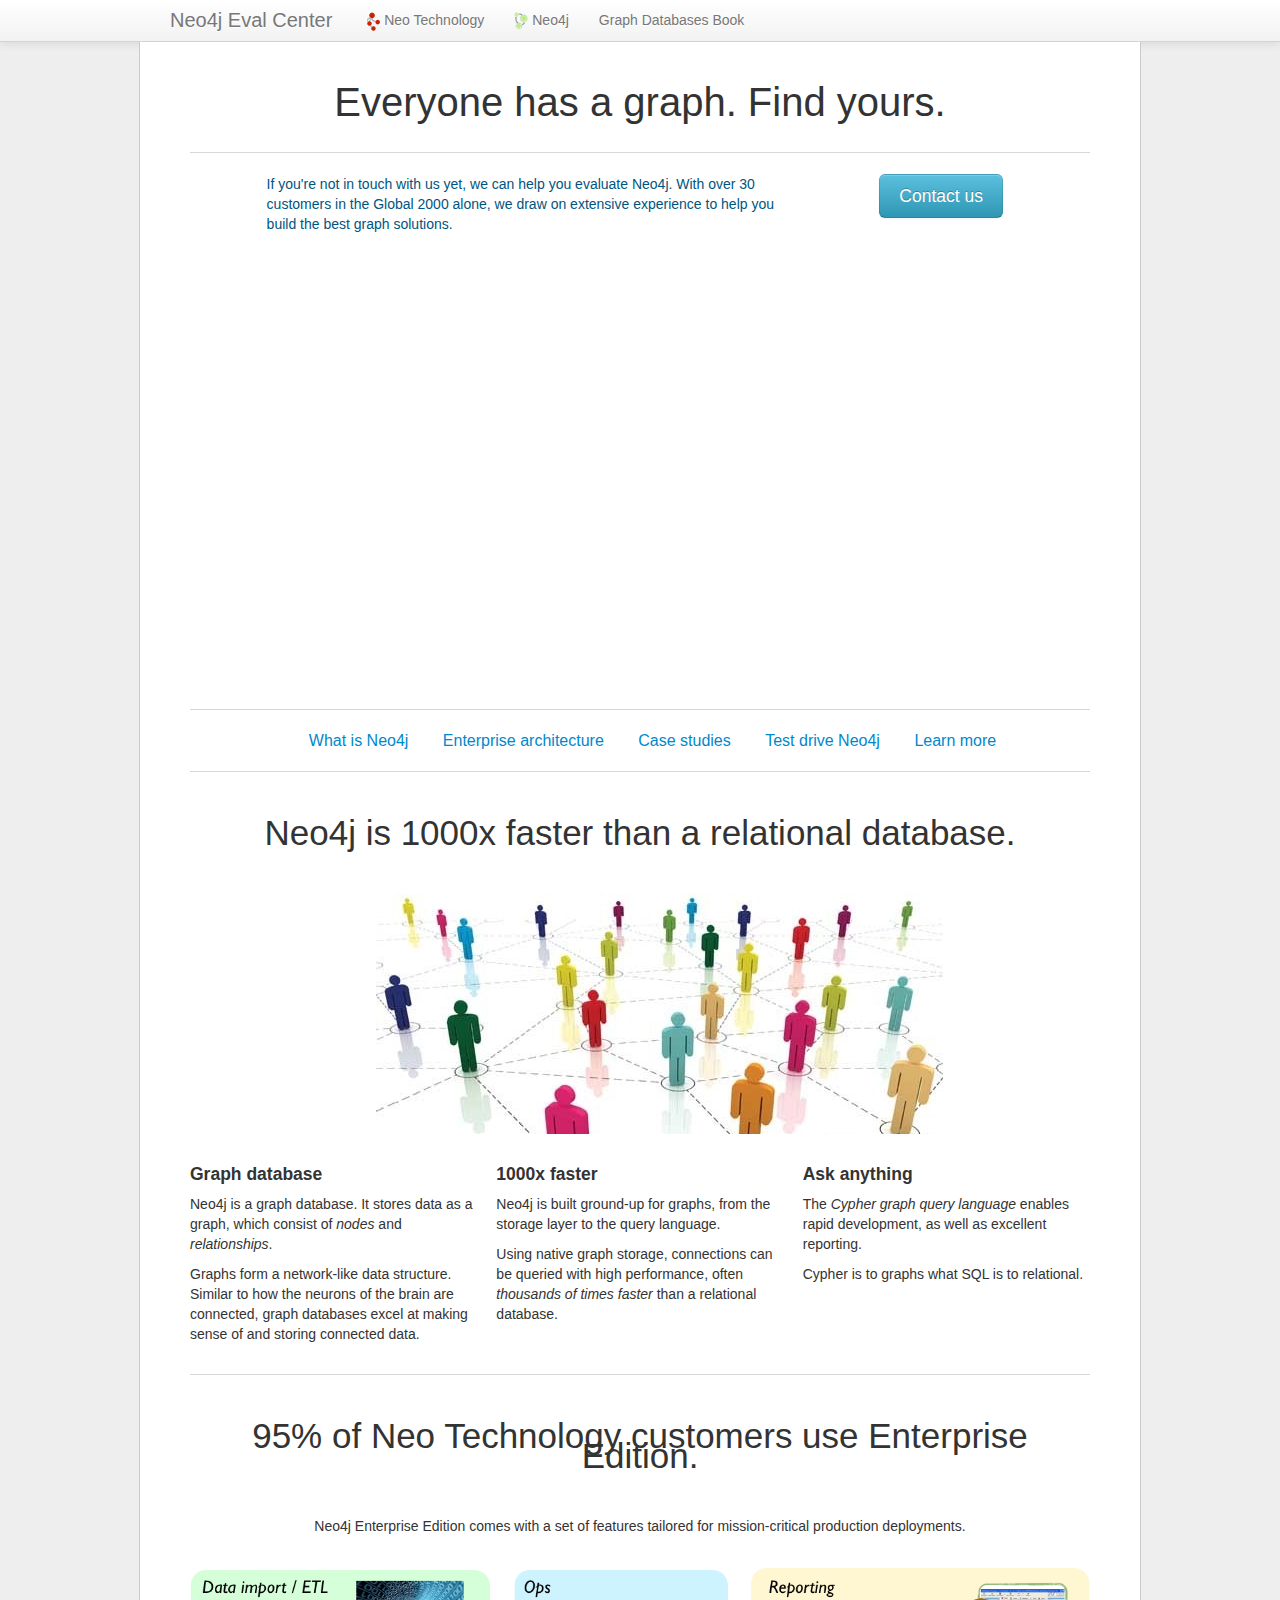
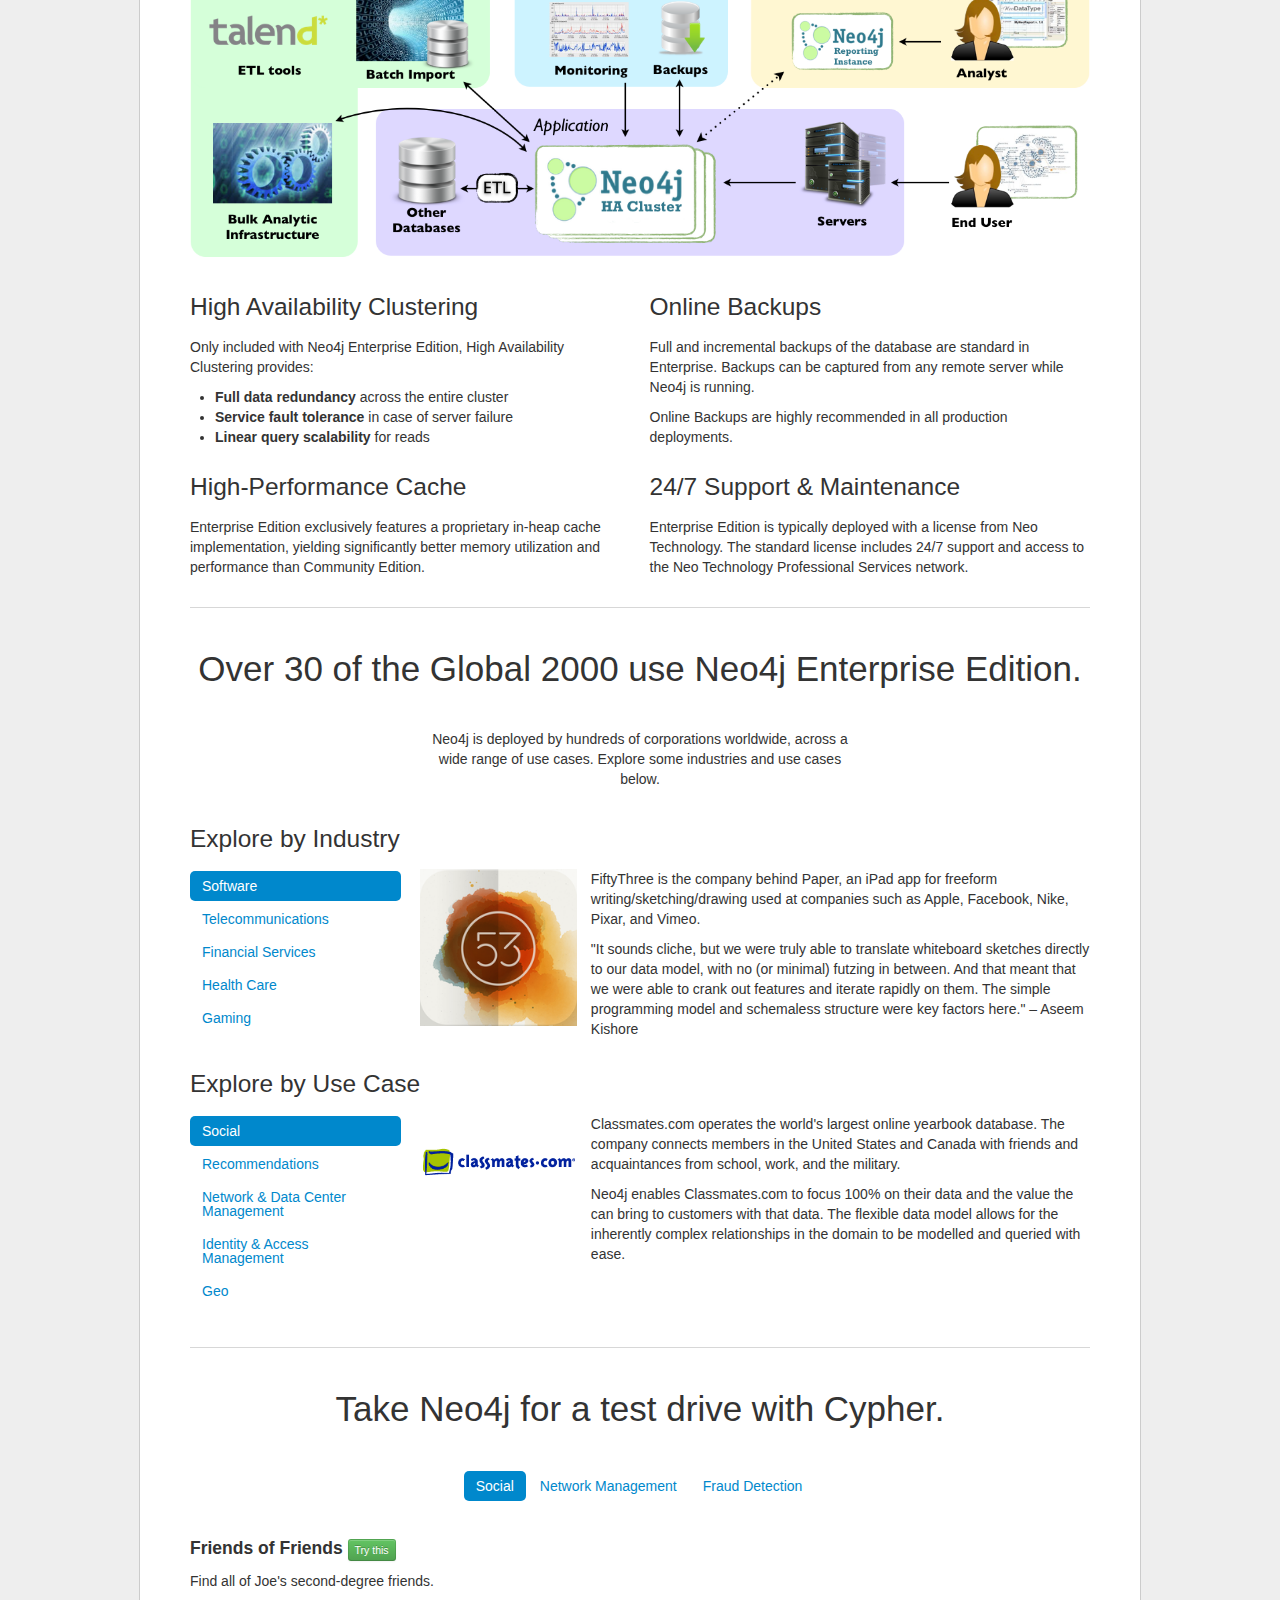
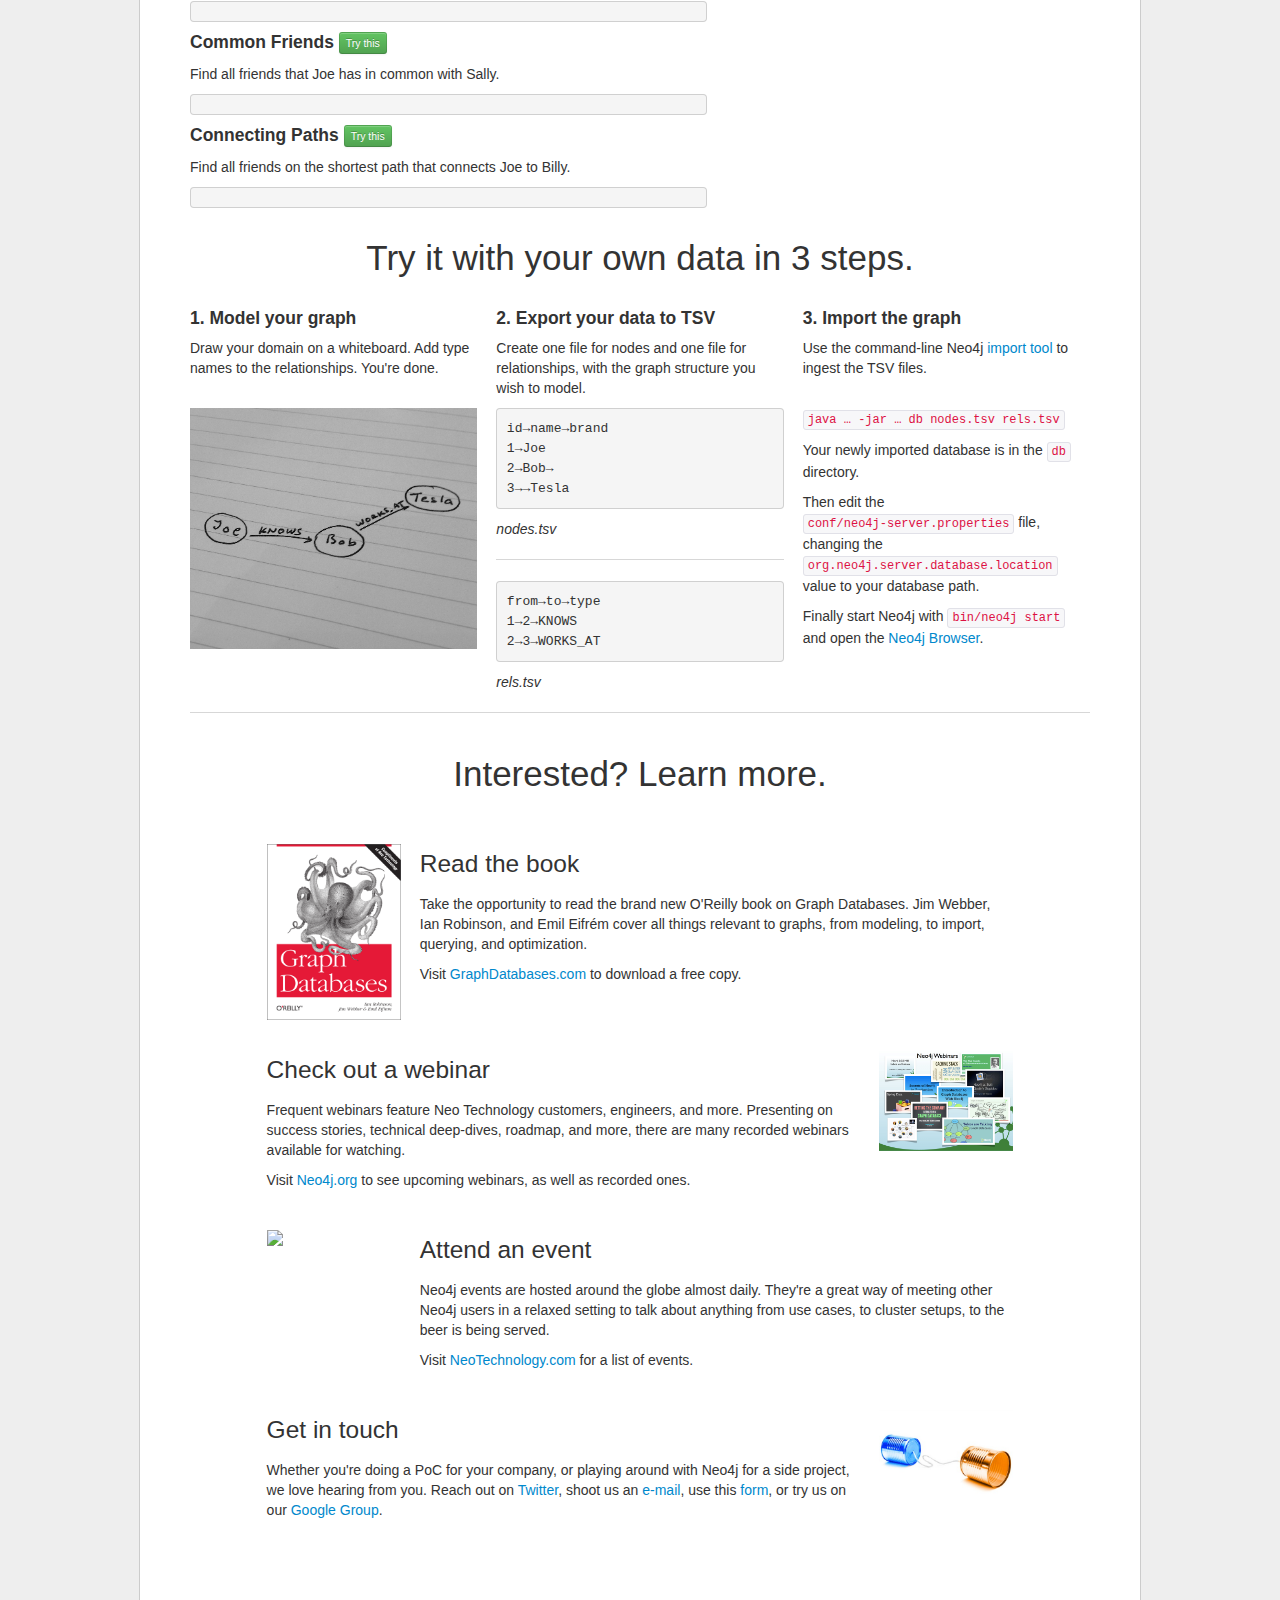
==== index.html @ af6d9ca8 "Removed well around use cases" ====
<!DOCTYPE html>
<html>
<head>

    <meta charset="utf-8">
    <meta http-equiv="X-UA-Compatible" content="IE=edge,chrome=1">
    <title>Neo4j Eval Center</title>
    <link rel="stylesheet" type="text/css" href="bootstrap/css/bootstrap.css"/>
    <link rel="stylesheet" type="text/css" href="css/style.css"/>
    <script type="text/javascript" src="js/jquery/jquery-2.0.3.js"></script>
    <script type="text/javascript" src="bootstrap/js/bootstrap.js"></script>

    <script src="http://d3js.org/d3.v3.min.js" charset="utf-8"></script>
    <script type="text/javascript" src="js/visualization.js"></script>

    <script type="text/javascript">
        $(document).ready(function() {
            $("#contact-button").click(function(e) {
                window.location = "http://info.neotechnology.com/ContactUs.html"
            });

            var gv = new GraphVisualization();
            var w = 350, h = 350;
            $.each(["social","network","finance"], function(i, usecase) {
                var el = $("#sample-" + usecase + " .console")[0];
                $.getJSON("viz/" + usecase + ".txt.viz", function(d) {
                    gv.visualize(el, w, h, d);
                });
                $("#sample-" + usecase + " .runnable-example").each(function(i, runnable) {
                    var frag = $(runnable).attr("frag");
                    $.get("viz/" + usecase + ".txt.frag" + frag, function(d) {
                        $(".cypher-query", runnable).text(d);
                    });
                    $(".run-example", runnable).click(function(e) {
                        $.getJSON("viz/" + usecase + ".txt.frag" + frag + ".viz", function(d) {
                            $("svg", el).remove();
                            gv.visualize(el, w, h, d);
                        });
                    });
                });
            });


        });

    </script>
</head>
<body>


<div class="navbar navbar-static-top">
    <div class="navbar-inner">
        <div class="container">
            <div class="brand">Neo4j Eval Center</div>
            <ul class="nav">
                <li><a href="http://neotechnology.com"><img src="img/neotech-small.png"/> Neo Technology</a></li>
                <li><a href="http://neo4j.org"><img src="img/neo4j-small.png"/> Neo4j</a></li>
                <li><a href="http://graphdatabases.com">Graph Databases Book</a></li>
            </ul>
        </div>

    </div>
</div>

<div id="content">

    <div class="evalTop">
        <div class="row-fluid">
            <div class="heading-top">
                Everyone has a graph. Find yours.
            </div>
        </div>

        <hr/>
    </div>

    <div class="evalIntro">

        <div class="row-fluid">
            <div class="row-fluid">
                <div class="highlighted span7 offset1">
                    If you're not in touch with us yet, we can help you evaluate Neo4j.
                    With over 30 customers in the Global 2000 alone, we draw on extensive experience
                    to help you build the best graph solutions.
                </div>
                <div class="span2 offset1">
                    <button id="contact-button" class="btn btn-info btn-large">Contact us</button>
                </div>
            </div>
            <div class="row-fluid">
                <iframe class="intro-video" src="http://player.vimeo.com/video/56040747?title=0&amp;byline=0&amp;portrait=0"
                        width="700" height="400" frameborder="0"
                        webkitAllowFullScreen mozallowfullscreen allowFullScreen></iframe>
            </div>
        </div>

    </div>

    <hr/>

    <div class="menu">
        <ul>
            <li><a href="#what">What is Neo4j</a></li>
            <li><a href="#arch">Enterprise architecture</a></li>
            <li><a href="#how">Case studies</a></li>
            <li><a href="#try">Test drive Neo4j</a></li>
            <li><a href="#learn">Learn more</a></li>
        </ul>
    </div>

    <hr/>

    <div id="what" class="evalIntro row-fluid">
        <div class="heading">
            Neo4j is 1000x faster than a relational database.
        </div>

        <div class="row-fluid span12">
            <img class="banner" src="img/people-network.jpg" />
        </div>

        <div class="row-fluid">
            <div class="span4">
                <h4>Graph database</h4>
                <p>
                    Neo4j is a graph database. It stores data as a graph, which consist of
                    <em>nodes</em> and <em>relationships</em>.
                </p>
                <p>
                    Graphs form a network-like data structure.
                    Similar to how the neurons of the brain are connected, graph databases excel at
                    making sense of and storing connected data.
                </p>
            </div>
            <div class="span4">
                <h4>1000x faster</h4>
                <p>
                    Neo4j is built ground-up for graphs, from the storage layer to the query language.
                </p>
                <p>
                    Using native graph storage, connections can be queried with high performance, often <em>thousands of
                    times faster</em> than a relational database.
                </p>
            </div>
            <div class="span4">
                <h4>Ask anything</h4>
                <p>
                    The <em>Cypher graph query language</em> enables rapid development,
                    as well as excellent reporting. 
                </p>
                <p>
                    Cypher is to graphs what SQL is to relational.
                </p>
            </div>
        </div>

    </div>

    <hr/>

    <div id="arch" class="evalArch">
        <div class="heading">95% of Neo Technology customers use Enterprise Edition.</div>
        <div class="info row-fluid">
            <div class="span10 offset1">
                Neo4j Enterprise Edition comes with a set of features tailored for mission-critical production deployments.
            </div>
        </div>
        <div class="row-fluid">
            <div class="span12">
                <img class="banner" src="img/arch-wide.png" />
            </div>
        </div>
        <div class="row-fluid">
            <div class="span6">
                <h3>High Availability Clustering</h3>
                <p>
                    Only included with Neo4j Enterprise Edition, High Availability Clustering provides:
                    <ul>
                        <li><strong>Full data redundancy</strong> across the entire cluster</li>
                        <li><strong>Service fault tolerance</strong> in case of server failure</li>
                        <li><strong>Linear query scalability</strong> for reads</li>
                    </ul>
                </p>
            </div>
            <div class="span6">
                <h3>Online Backups</h3>
                <p>
                    Full and incremental backups of the database are standard in Enterprise.
                    Backups can be captured from any remote server while Neo4j is running.
                </p>
                <p>
                    Online Backups are highly recommended in all production deployments.
                </p>
            </div>
        </div>
        <div class="row-fluid">
            <div class="span6">
                <h3>High-Performance Cache</h3>
                <p>
                    Enterprise Edition exclusively features a proprietary in-heap cache implementation,
                    yielding significantly better memory utilization and performance than Community Edition.
                </p>
            </div>
            <div class="span6">
                <h3>24/7 Support & Maintenance</h3>
                <p>
                    Enterprise Edition is typically deployed with a license from Neo Technology. The standard
                    license includes 24/7 support and access to the Neo Technology Professional Services network.
                </p>
            </div>
        </div>
    </div>

    <hr/>

    <div id="how" class="evalHow row-fluid">
        <div class="heading">Over 30 of the Global 2000 use Neo4j Enterprise Edition.</div>
        <div class="info row-fluid">
            <div class="span6 offset3">
                Neo4j is deployed by hundreds of corporations worldwide, across a wide range of use cases.
                Explore some industries and use cases below.
            </div>
        </div>

        <h3>Explore by Industry</h3>
        <div class="explore ">
            <div class="row-fluid">
                <div class="explore-links span3">
                    <ul class="nav nav-pills nav-stacked">
                        <li class="active"><a href="#industry-software" data-toggle="tab">Software</a></li>
                        <li><a href="#industry-telco" data-toggle="tab">Telecommunications</a></li>
                        <li><a href="#industry-finance" data-toggle="tab">Financial Services</a></li>
                        <li><a href="#industry-health" data-toggle="tab">Health Care</a></li>
                        <li><a href="#industry-gaming" data-toggle="tab">Gaming</a></li>
                    </ul>
                </div>
                <div class="span9">
                    <div class="explore-example tab-content">
                        <div id="industry-software" class="tab-pane active row-fluid">
                            <div class="span3">
                                <img src="img/logos/fiftythree.png" />
                            </div>
                            <div class="span9">
                                <p>
                                    FiftyThree is the company behind Paper, an iPad app for freeform writing/sketching/drawing
                                    used at companies such as Apple, Facebook, Nike, Pixar, and Vimeo.
                                </p>
                                <p>
                                    "It sounds cliche, but we were truly able to translate whiteboard sketches
                                    directly to our data model, with no (or minimal) futzing in between. And that
                                    meant that we were able to crank out features and iterate rapidly on them.
                                    The simple programming model and schemaless structure were key factors here."
                                    – Aseem Kishore
                                </p>
                            </div>
                        </div>

                        <div id="industry-telco" class="tab-pane row-fluid">
                            <div class="span3">
                                <img src="img/logos/telenor.png" />
                            </div>
                            <div class="span9">
                                <p>
                                    Telenor Group, one of the top 10 telecoms in the world, uses Neo4j for identity
                                    management and access control across the customer organizational hierarchy.
                                </p>
                                <p>
                                    Telenor went from hours to milliseconds with Neo4j when they replaced their SQL-based
                                    access control solution with Neo4j. Permissions can now be resolved in real-time,
                                    with any changes being reflected immediately.
                                </p>
                            </div>
                        </div>

                        <div id="industry-finance" class="tab-pane row-fluid">
                            <div class="span3">
                                <img src="img/logos/ice.png" />
                            </div>
                            <div class="span8">
                                <p>
                                    Around the world, every trading day, The Intercontinental Exchange (ICE) offers its participants access to a range of liquid markets, financial services such as risk management, and a transparent view of the global markets.
                                </p>
                                <p>
                                    Neo4j enables ICE to provide a global collaboration platform for traders on the exchange.
                                    By leveraging Neo4j, ICE reduced development times and brought to market a versatile
                                    collaboration platform for finance professionals where they can get more done, together.
                                </p>
                            </div>
                        </div>
                        <div id="industry-health" class="tab-pane row-fluid">
                            <div class="span3">
                                <img src="img/logos/zephyr.png" />
                            </div>
                            <div class="span9">
                                <p>
                                    BI for health care, Zephyr Health enables the merging of health care
                                    datasets to compelling visualization and reporting, drawing on insights
                                    through active data research and modeling.
                                </p>
                                <p>
                                    The health care domain is a complex graph of connected data, including hospitals,
                                    practitioners, patients, and much more. Neo4j excels at storing, querying, and
                                    reporting on this kind of data, and was therefore a natural choice for Zephyr
                                    Health.
                                </p>
                            </div>
                        </div>
                        <div id="industry-gaming" class="tab-pane row-fluid">
                            <div class="span3">
                                <img src="img/logos/gamesys.png" />
                            </div>
                            <div class="span9">
                                <p>
                                    Gamesys Ltd. is a leading gambling provider in the UK, with success games
                                    including Jackpotjoy and an official Caesars Casino partnership.
                                </p>
                                <p>
                                    Gamesys leverages Neo4j to power high-value social features in its cash
                                    gaming portfolio. This includes tracking which players interact with whom
                                    and managing referral bonuses.
                                </p>
                                <p>
                                    According to Gamesys, Neo4j was selected from an extensive research and
                                    development exercise in which several competing APIs were evaluated.
                                </p>
                            </div>
                        </div>


                    </div>
                </div>
            </div>
        </div>

        <h3>Explore by Use Case</h3>
        <div class="explore ">
            <div class="row-fluid">
                <div class="explore-links span3">
                    <ul class="nav nav-pills nav-stacked">
                        <li class="active"><a href="#usecase-social" data-toggle="tab">Social</a></li>
                        <li><a href="#usecase-recommendations" data-toggle="tab">Recommendations</a></li>
                        <li><a href="#usecase-network" data-toggle="tab">Network & Data Center Management</a></li>
                        <li><a href="#usecase-access" data-toggle="tab">Identity & Access Management</a></li>
                        <li><a href="#usecase-geo" data-toggle="tab">Geo</a></li>
                    </ul>
                </div>
                <div class="span9">
                    <div class="explore-example tab-content">
                        <div id="usecase-social" class="tab-pane active row-fluid">
                            <div class="span3">
                                <img class="logo" src="img/logos/classmates.png" />
                            </div>
                            <div class="span9">
                                <p>
                                    Classmates.com operates the world's largest online yearbook database. The company connects members in the United States and Canada with friends and acquaintances from school, work, and the military.
                                </p>
                                <p>
                                    Neo4j enables Classmates.com to focus 100% on their data and the value the can
                                    bring to customers with that data. The flexible data model allows for the inherently complex relationships in the domain to be modelled and queried with ease.
                                </p>
                            </div>
                        </div>
                        <div id="usecase-recommendations" class="tab-pane row-fluid">
                            <div class="span3">
                                <img class="logo" src="img/logos/glassdoor.png" />
                            </div>
                            <div class="span9">
                                <p>
                                    Glassdoor is rapidly becoming the leading tech job search site in the United States.
                                    They are well-known for their crowd-sourced company review and salary search features.
                                </p>
                                <p>
                                    By storing both the social graph as well as the employment graph in Neo4j,
                                    Glassdoor is able to serve users with accurate real-time job recommendations.
                                </p>
                            </div>
                        </div>
                        <div id="usecase-network" class="tab-pane row-fluid">
                            <div class="span3">
                                <img class="logo" src="img/logos/serena.png" />
                            </div>
                            <div class="span9">
                                <p>
                                    Serena Software, Inc. provides an integrated suite of software products for managing
                                    and controlling change across distributed systems and mainframe platforms worldwide.
                                </p>
                                <p>
                                    The management of vast amounts of assets and the ways they are related,
                                    both physically and dependency-wise, is a complex problem to model and query.
                                    Neo4j enables this with high performance and reliability, while keeping development
                                    friction to a minimum.
                                </p>
                            </div>
                        </div>
                        <div id="usecase-access" class="tab-pane row-fluid">
                            <div class="span3">
                                <img class="logo" src="img/logos/identropy.png" />
                            </div>
                            <div class="span9">
                                <p>
                                    Identropy provides cloud-based identity management solutions to enterprise
                                    customers.
                                </p>
                                <p>
                                    An "LDAP on steroids", Neo4j provides the foundational capabilities
                                    required to model, query, and store the relationships between users, organizations,
                                    accounts, and much more.
                                </p>
                            </div>
                        </div>
                        <div id="usecase-geo" class="tab-pane row-fluid">
                            <div class="span3">
                                <img class="logo" src="img/logos/accenture.jpg" />
                            </div>
                            <div class="span9">
                                <p>
                                    Spearheaded by Accenture, Neo4j powers the core routing engine at one of the 
                                    largest shipping companies in the world. Routing thousands of parcels per second,
                                    Neo4j is critical to the operation.  
                                </p>
                                <p>
                                    The development speed and flexibility gained with Neo4j, coupled with its
                                    world-class performance, made the choice of technology a no-brainer.
                                </p>
                            </div>
                        </div>
                    </div>
                </div>
            </div>


        </div>
    </div>

    <hr/>

    <div id="try" class="evalMe">
        <div class="heading">Take Neo4j for a test drive with Cypher.</div>

        <div class="sample-data">
            <div class="row-fluid sample-data-menu">
                <ul class="nav nav-pills">
                    <li class="active"><a href="#sample-social" data-toggle="tab">Social</a></li>
                    <li><a href="#sample-network" data-toggle="tab">Network Management</a></li>
                    <li><a href="#sample-finance" data-toggle="tab">Fraud Detection</a></li>
                </ul>
            </div>
            <div class="row-fluid">
                <div class="span12">
                    <div class="tab-content">
                        <div id="sample-social" class="tab-pane active">
                            <div class="span7">
                                <div class="runnable-example" frag="0">
                                    <h4>Friends of Friends <button class="run-example btn btn-success btn-mini">Try this</button></h4>
                                    <p>
                                        Find all of Joe's second-degree friends.
                                        <pre class="cypher-query"></pre>
                                    </p>
                                </div>
                                <div class="runnable-example" frag="1">
                                    <h4>Common Friends <button class="run-example btn btn-success btn-mini">Try this</button></h4>
                                    <p>
                                        Find all friends that Joe has in common with Sally.
                                        <pre class="cypher-query"></pre>
                                    </p>
                                </div>
                                <div class="runnable-example" frag="2">
                                    <h4>Connecting Paths <button class="run-example btn btn-success btn-mini">Try this</button></h4>
                                    <p>
                                        Find all friends on the shortest path that connects Joe to Billy.
                                        <pre class="cypher-query"></pre>
                                    </p>
                                </div>
                            </div>
                            <div class="span5">
                                <div class="console"></div>
                            </div>
                        </div>
                        <div id="sample-network" class="tab-pane">
                            <div class="span7">
                                <div class="runnable-example" frag="0">
                                    <h4>Impact Analysis <button class="run-example btn btn-success btn-mini">Try this</button></h4>
                                    <p>
                                        Find all upstreams impacted by outage of Server 1.
                                    <pre class="cypher-query"></pre>
                                    </p>
                                </div>
                                <div class="runnable-example" frag="1">
                                    <h4>Dependency Analysis <button class="run-example btn btn-success btn-mini">Try this</button></h4>
                                    <p>
                                        Find all dependencies of the public website.
                                    <pre class="cypher-query"></pre>
                                    </p>
                                </div>
                                <div class="runnable-example" frag="2">
                                    <h4>Statistics <button class="run-example btn btn-success btn-mini">Try this</button></h4>
                                    <p>
                                        Find the most depended-upon component.
                                    <pre class="cypher-query"></pre>
                                    </p>
                                </div>
                            </div>

                            <div class="span5">
                                <div class="console"></div>
                            </div>
                        </div>
                        <div id="sample-finance" class="tab-pane">
                            <div class="span7">
 															<div class="runnable-example" frag="0">
                                <h4>Transitive Closure <button class="run-example btn btn-success btn-mini">Try this</button></h4>
                                <p>
                                    Given suspicions about Hank, find related information to investigate.
                                <pre class="cypher-query"></pre>
                                </p>
                            	</div>
                            <div class="runnable-example" frag="1">
                                <h4>Investigation Targeting <button class="run-example btn btn-success btn-mini">Try this</button></h4>
                                <p>
                                    Find large cliques to investigate further.
                                <pre class="cypher-query"></pre>
                                </p>
                            </div>
                            <div class="runnable-example" frag="2">
                                <h4>Fast Insights <button class="run-example btn btn-success btn-mini">Try this</button></h4>
                                <p>
                                    Find all accounts for a given SSN.
                                <pre class="cypher-query"></pre>
                                </p>
                            </div>

                            </div>

                            <div class="span5">
                                <div class="console"></div>
                            </div>
                        </div>
                    </div>
                </div>
            </div>
        </div>
        <div class="heading-first">Try it with your own data in 3 steps.</div>
        <div class="your-data">
            <div class="row-fluid">
                <div class="span4">
                    <h4>1. Model your graph</h4>
                    <p>
                        Draw your domain on a whiteboard. Add type names to the relationships. You're done.
                    </p>
                </div>
                <div class="span4">
                    <h4>2. Export your data to TSV</h4>
                    <p>
                        Create one file for nodes and one file for relationships, with the graph structure you
                        wish to model.
                    </p>
                </div>
                <div class="span4">
                    <h4>3. Import the graph</h4>
                    <p>
                        Use the command-line Neo4j
                        <a href="https://github.com/jexp/batch-import">import tool</a> to ingest the TSV files.
                    </p>
                </div>
            </div>
            <div class="row-fluid">
                <div class="span4"><img src="img/model.jpg" /></div>
                <div class="span4">
                    <pre>id→name→brand
1→Joe
2→Bob→
3→→Tesla</pre>
                    <em>nodes.tsv</em>
                    <hr/>
                    <pre>from→to→type
1→2→KNOWS
2→3→WORKS_AT</pre>
                    <em>rels.tsv</em>
                </div>
                <div class="span4">
                    <p>
                        <code>java … -jar … db nodes.tsv rels.tsv</code>
                    </p>
                    <p>
                        Your newly imported database is in the <code>db</code> directory.
                    </p>
                    <p>
                        Then edit the <code>conf/neo4j-server.properties</code> file, changing
                        the <code>org.neo4j.server.database.location</code> value to your database path.
                    </p>
                    <p>
                        Finally start Neo4j with <code>bin/neo4j start</code> and open the 
                        <a href="http://localhost:7474">Neo4j Browser</a>.
                    
                    </p>
                </div>
            </div>
        </div>
    </div>

    <hr/>

    <div id="learn" class="evalEngage row-fluid">
        <div class="heading">Interested? Learn more.</div>
        <div class="row-fluid">
            <div class="span2 offset1">
                <img src="img/graphdatabases-cover.png"/>
            </div>
            <div class="span8">
                <h3>Read the book</h3>
                <p>
                    Take the opportunity to read the brand new O'Reilly book on Graph Databases.
                    Jim Webber, Ian Robinson, and Emil Eifrém cover all things relevant to graphs,
                    from modeling, to import, querying, and optimization.
                </p>
                <p>
                    Visit <a href="http://graphdatabases.com">GraphDatabases.com</a> to download
                    a free copy.
                </p>
            </div>
        </div>
        <div class="row-fluid">
            <div class="span8 offset1">
                <h3>Check out a webinar</h3>
                <p>
                    Frequent webinars feature Neo Technology customers, engineers, and more.
                    Presenting on success stories, technical deep-dives, roadmap, and more, there are
                    many recorded webinars available for watching.
                </p>
                <p>
                    Visit <a href="http://www.neo4j.org/participate/events/webinars">Neo4j.org</a> to
                    see upcoming webinars, as well as recorded ones.
                </p>
            </div>
            <div class="span2">
                <img src="img/webinars.jpg"/>
            </div>
        </div>
        <div class="row-fluid">
            <div class="span2 offset1">
                <img src="http://assets.neo4j.org/img/events/neo4j_icon_meetup.png" />
            </div>
            <div class="span8">
                <h3>Attend an event</h3>
                <p>
                    Neo4j events are hosted around the globe almost daily. They're a great way
                    of meeting other Neo4j users in a relaxed setting to talk about anything from
                    use cases, to cluster setups, to the beer is being served.
                </p>
                <p>
                    Visit <a href="http://www.neotechnology.com/calendar/">NeoTechnology.com</a> for
                    a list of events.
                </p>
            </div>
        </div>
        <div class="row-fluid">
            <div class="span8 offset1">
                <h3>Get in touch</h3>
                <p>
                    Whether you're doing a PoC for your company, or playing around with Neo4j for a 
                    side project, we love hearing from you.
                    Reach out on 
                    <a href="http://twitter.com/neo4j">Twitter</a>, 
                    shoot us an <a href="mailto:info@neotechnology.com">e-mail</a>, 
                    use this <a href="http://info.neotechnology.com/ContactUs.html">form</a>,
                    or try us on our <a href="https://groups.google.com/forum/#!forum/neo4j">Google Group</a>.
                </p>
            </div>
            <div class="span2">
                <img src="img/get-in-touch.jpg"/>
            </div>
        </div>
    </div>

</div>
</body>
</html>
---- css/style.css ----
body {
    background-color: #eeeeee;
}

hr {
    border-top: #d7d7d7 1px solid;
}

#content {
    margin: 0 auto;
    padding: 50px;
    max-width: 900px;
    background-color: white;
    border-left: 1px solid #ccc;
    border-right: 1px solid #ccc;
}

.heading-top {
    font-size: 40px;
    text-align: center;
    padding-bottom: 20px;
}

.heading {
    font-size: 35px;
    text-align: center;
    font-weight: lighter;
    padding-top: 30px;
    padding-bottom: 50px;
}

.heading-first {
    font-size: 35px;
    text-align: center;
    font-weight: lighter;
    padding-top: 30px;
    padding-bottom: 30px;
}
.heading-last {
    font-size: 35px;
    text-align: center;
    font-weight: lighter;
    padding-bottom: 50px;
}


.intro-video {
    padding-top: 50px;
    position: relative;
    left: 90px;
}

/*Slightly indent text compared to hr's*/
.row-fluid {
    /*padding-left: 5px;*/
    /*padding-right: 5px;*/
}

.evalIntro .highlighted {
    color: #005580;
}

.banner {
    display: block;
    margin-left: auto;
    margin-right: auto;
    padding-bottom: 20px;
}

.menu li {
    display: inline;
    padding: 15px;
}
.menu {
    text-align: center;
    font-size: 16px;
}

h3 {
    font-weight: lighter;
}

.info {
    text-align: center;
    padding-bottom: 20px;
}




.sample-data-menu {
    text-align: center;
}
.sample-data ul {
    display: inline-block;
}


.console {
    background-color: #eee;
    border-radius: 10px;
}
.d3-path-text {
    font-size: 9px;
}

.evalEngage .row-fluid {
    padding-bottom: 20px;
}
.evalEngage h3 {
    font-weight: lighter;
}
.evalEngage img {
    padding-top: 10px;
}
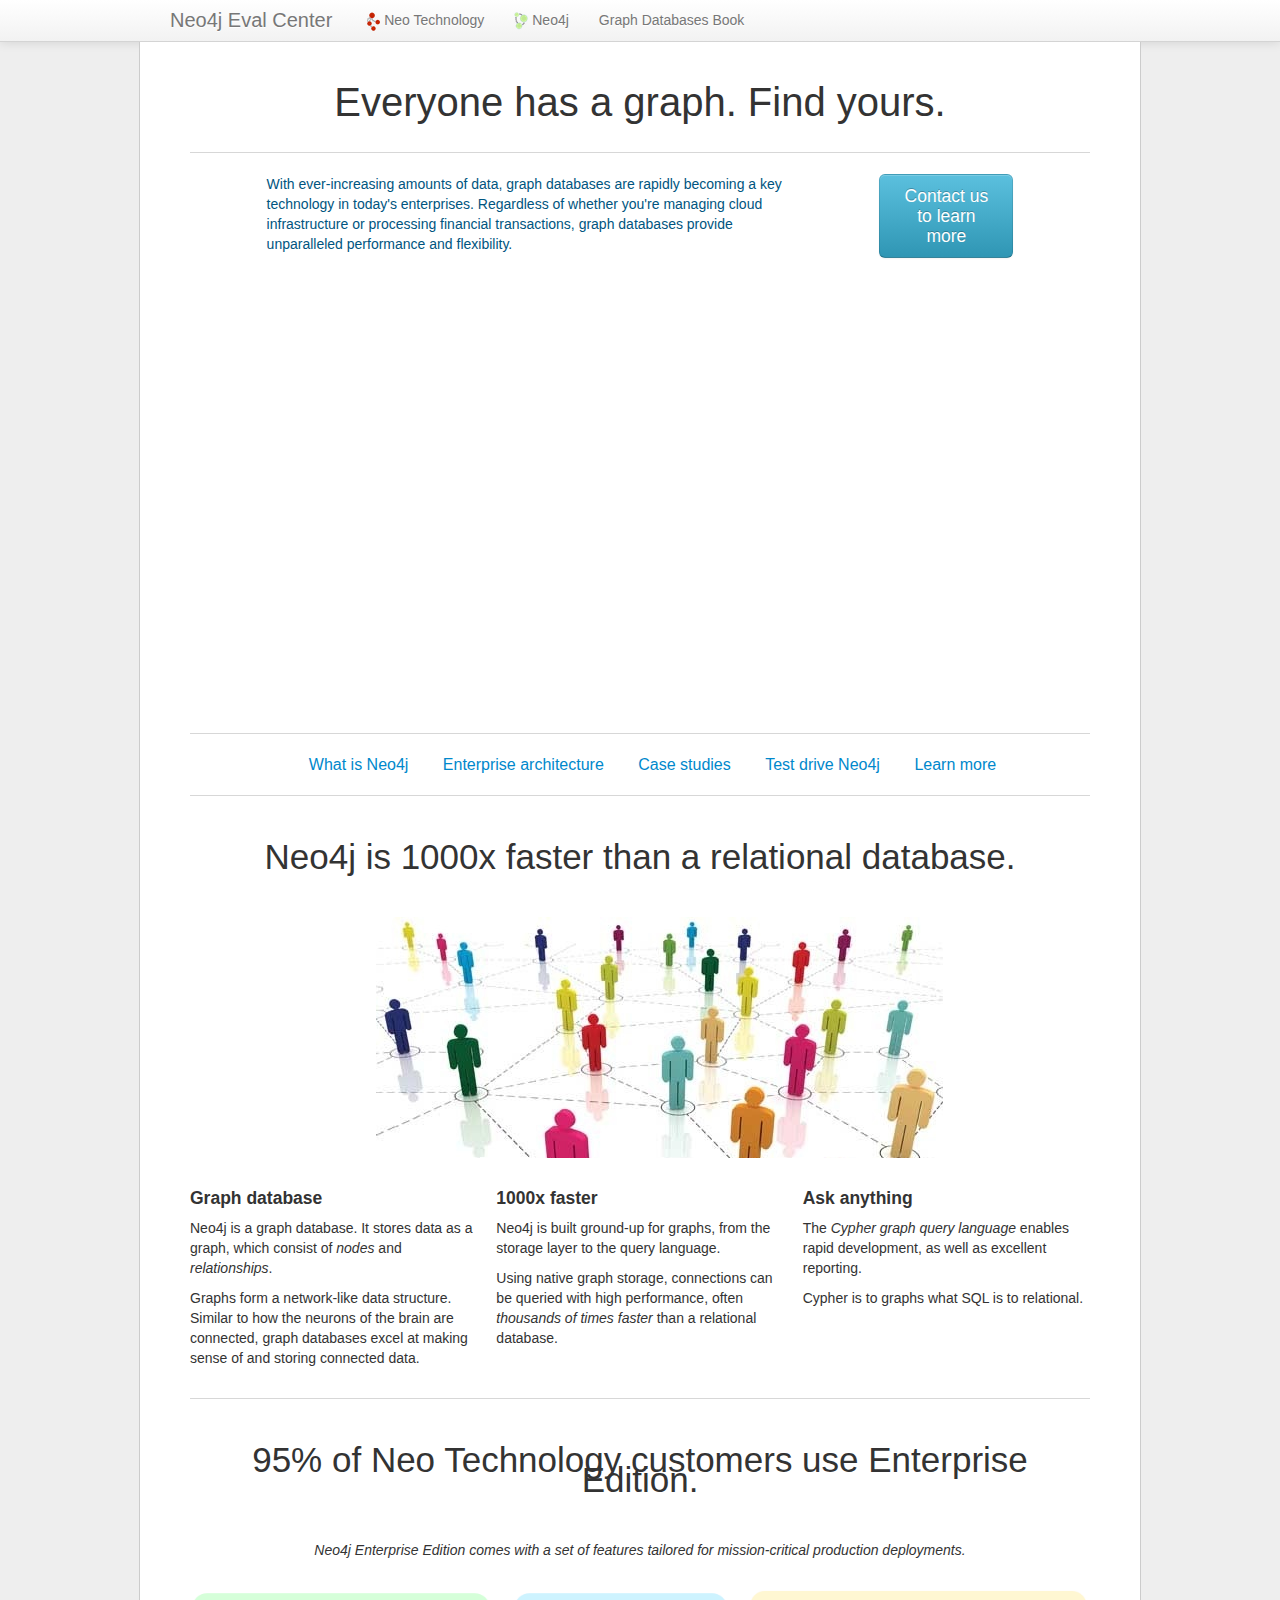
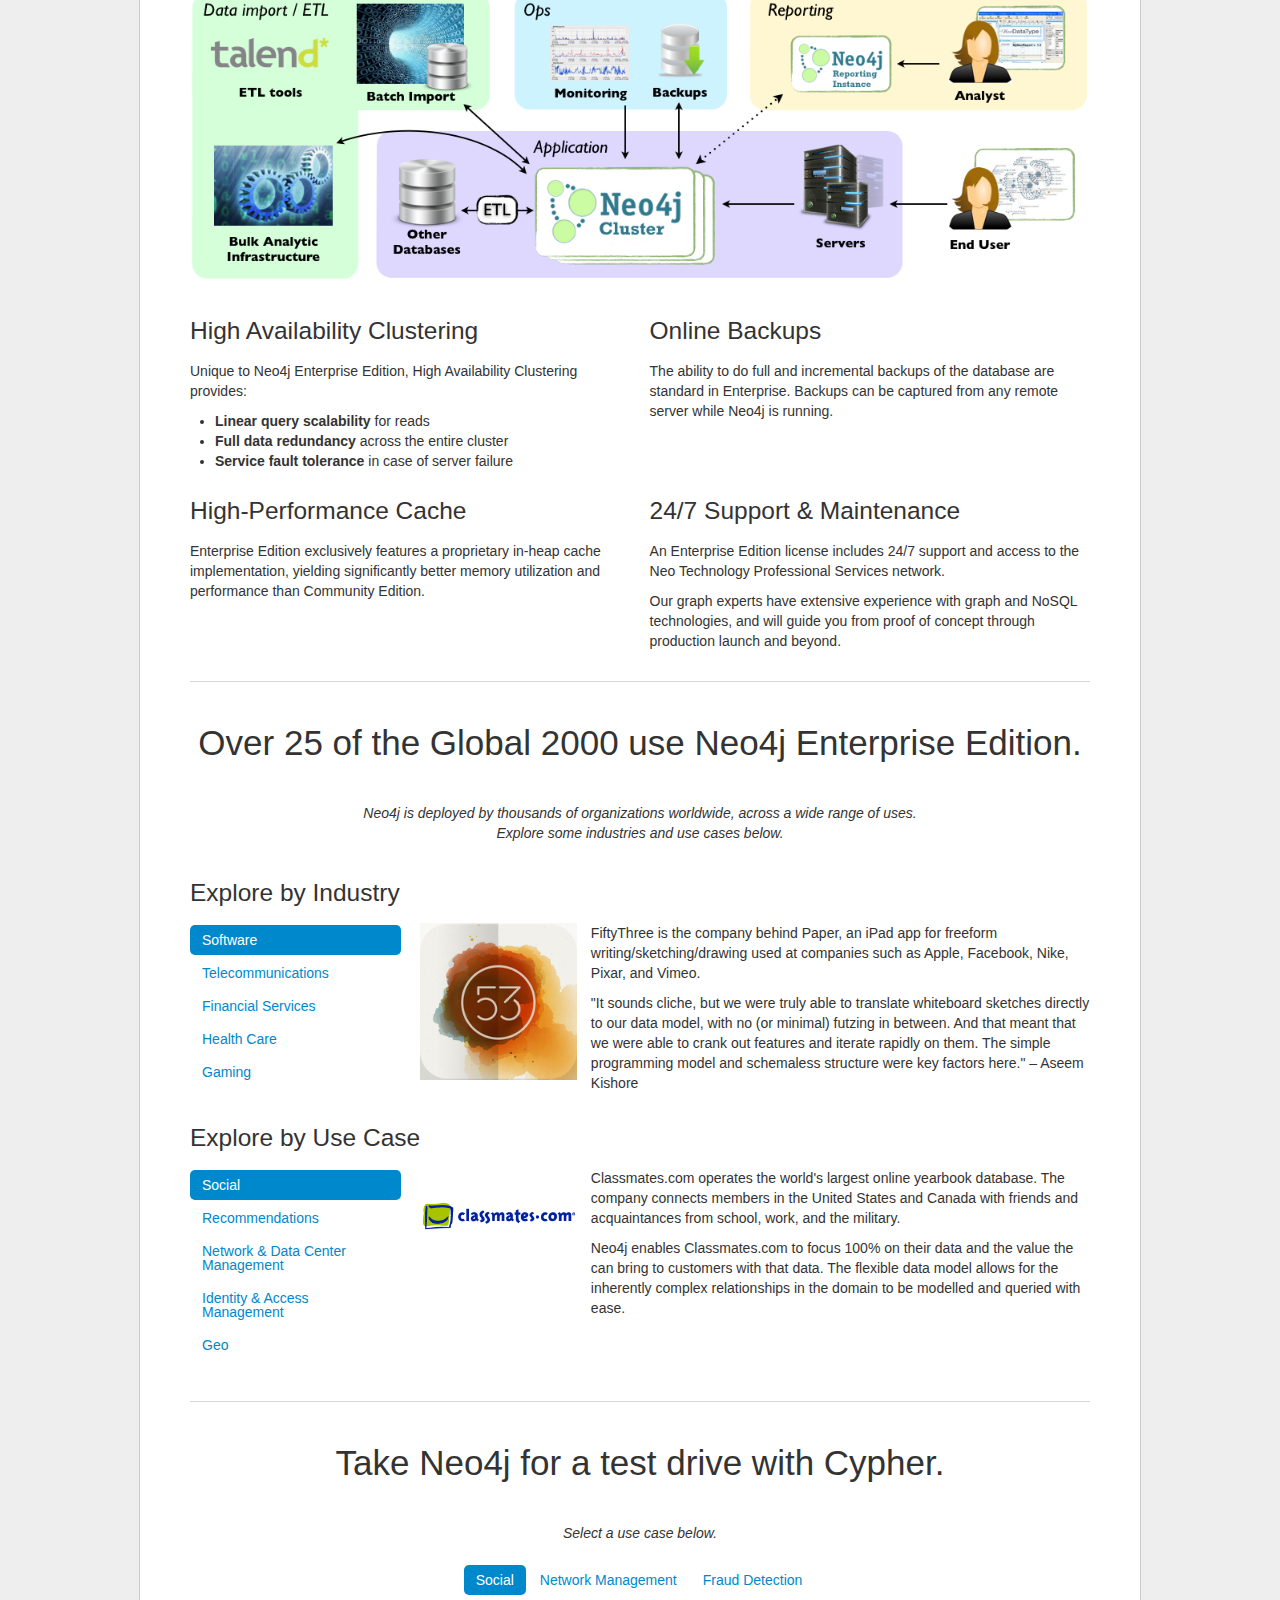
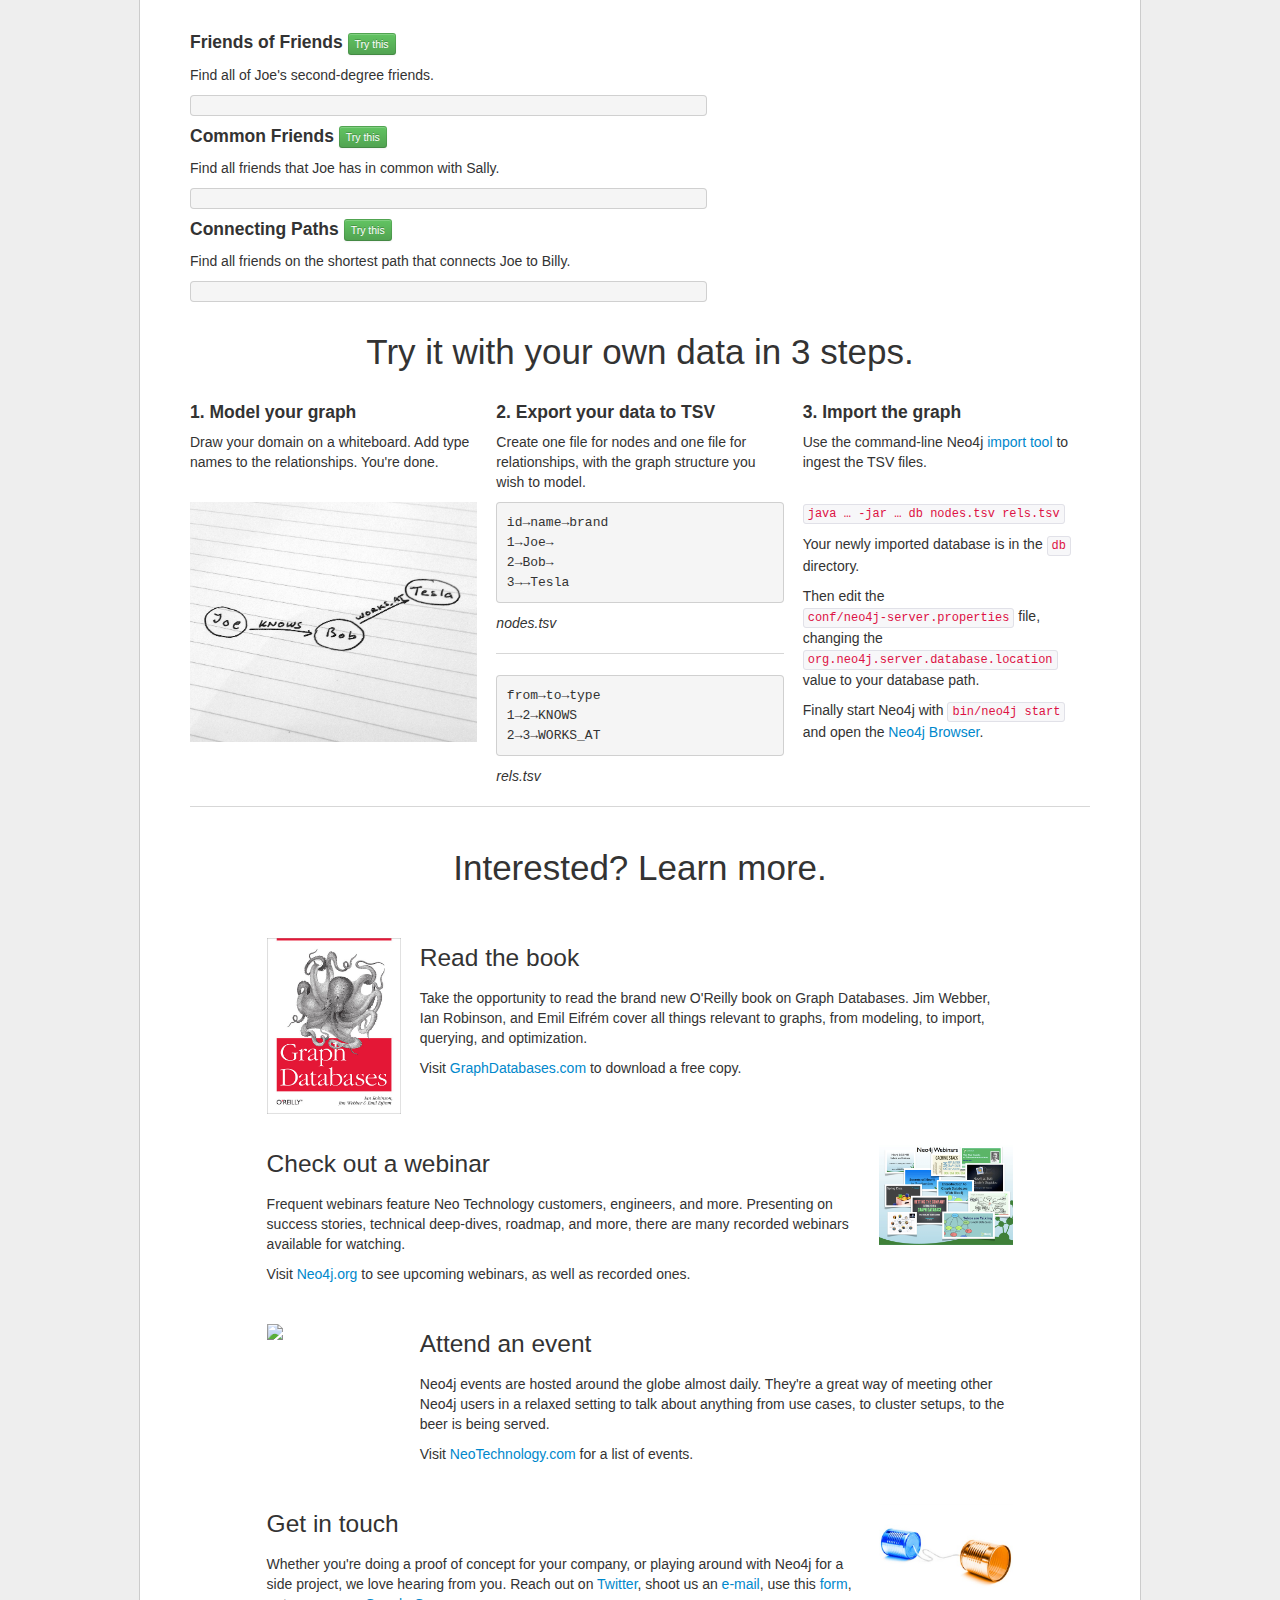
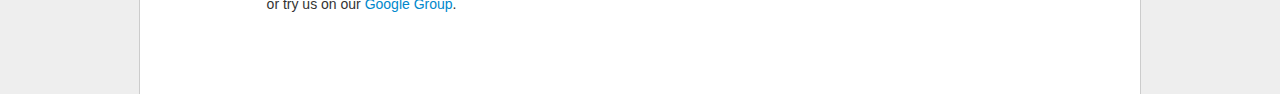
==== commit 50f9871e: "Incorporated Philip's feedback" ====
--- a/index.html
+++ b/index.html
@@ -47,7 +47,6 @@
 </head>
 <body>
 
-
 <div class="navbar navbar-static-top">
     <div class="navbar-inner">
         <div class="container">
@@ -79,12 +78,13 @@
         <div class="row-fluid">
             <div class="row-fluid">
                 <div class="highlighted span7 offset1">
-                    If you're not in touch with us yet, we can help you evaluate Neo4j.
-                    With over 30 customers in the Global 2000 alone, we draw on extensive experience
-                    to help you build the best graph solutions.
+                    With ever-increasing amounts of data, graph databases are rapidly
+                    becoming a key technology in today's enterprises. Regardless of whether you're
+                    managing cloud infrastructure or processing financial transactions,
+                    graph databases provide unparalleled performance and flexibility.
                 </div>
                 <div class="span2 offset1">
-                    <button id="contact-button" class="btn btn-info btn-large">Contact us</button>
+                    <button id="contact-button" class="btn btn-info btn-large">Contact us<br/>to learn more</button>
                 </div>
             </div>
             <div class="row-fluid">
@@ -174,22 +174,19 @@
             <div class="span6">
                 <h3>High Availability Clustering</h3>
                 <p>
-                    Only included with Neo4j Enterprise Edition, High Availability Clustering provides:
+                    Unique to Neo4j Enterprise Edition, High Availability Clustering provides:
                     <ul>
+                        <li><strong>Linear query scalability</strong> for reads</li>
                         <li><strong>Full data redundancy</strong> across the entire cluster</li>
                         <li><strong>Service fault tolerance</strong> in case of server failure</li>
-                        <li><strong>Linear query scalability</strong> for reads</li>
                     </ul>
                 </p>
             </div>
             <div class="span6">
                 <h3>Online Backups</h3>
                 <p>
-                    Full and incremental backups of the database are standard in Enterprise.
+                    The ability to do full and incremental backups of the database are standard in Enterprise.
                     Backups can be captured from any remote server while Neo4j is running.
-                </p>
-                <p>
-                    Online Backups are highly recommended in all production deployments.
                 </p>
             </div>
         </div>
@@ -204,8 +201,13 @@
             <div class="span6">
                 <h3>24/7 Support & Maintenance</h3>
                 <p>
-                    Enterprise Edition is typically deployed with a license from Neo Technology. The standard
-                    license includes 24/7 support and access to the Neo Technology Professional Services network.
+                    An Enterprise Edition license includes 24/7 support and access to the
+                    Neo Technology Professional Services network. 
+                </p>
+                <p>
+                    Our graph experts have extensive experience
+                    with graph and NoSQL technologies, and will guide you from proof of concept through production
+                    launch and beyond.
                 </p>
             </div>
         </div>
@@ -214,10 +216,10 @@
     <hr/>
 
     <div id="how" class="evalHow row-fluid">
-        <div class="heading">Over 30 of the Global 2000 use Neo4j Enterprise Edition.</div>
+        <div class="heading">Over 25 of the Global 2000 use Neo4j Enterprise Edition.</div>
         <div class="info row-fluid">
-            <div class="span6 offset3">
-                Neo4j is deployed by hundreds of corporations worldwide, across a wide range of use cases.
+            <div class="span8 offset2">
+                Neo4j is deployed by thousands of organizations worldwide, across a wide range of uses.
                 Explore some industries and use cases below.
             </div>
         </div>
@@ -437,6 +439,9 @@
     <div id="try" class="evalMe">
         <div class="heading">Take Neo4j for a test drive with Cypher.</div>
 
+        <div class="info row-fluid">
+            Select a use case below.
+        </div>
         <div class="sample-data">
             <div class="row-fluid sample-data-menu">
                 <ul class="nav nav-pills">
@@ -567,7 +572,7 @@
                 <div class="span4"><img src="img/model.jpg" /></div>
                 <div class="span4">
                     <pre>id→name→brand
-1→Joe
+1→Joe→
 2→Bob→
 3→→Tesla</pre>
                     <em>nodes.tsv</em>
@@ -604,7 +609,7 @@
         <div class="heading">Interested? Learn more.</div>
         <div class="row-fluid">
             <div class="span2 offset1">
-                <img src="img/graphdatabases-cover.png"/>
+                <img src="img/graphdatabases-cover.jpg"/>
             </div>
             <div class="span8">
                 <h3>Read the book</h3>
@@ -657,7 +662,7 @@
             <div class="span8 offset1">
                 <h3>Get in touch</h3>
                 <p>
-                    Whether you're doing a PoC for your company, or playing around with Neo4j for a 
+                    Whether you're doing a proof of concept for your company, or playing around with Neo4j for a
                     side project, we love hearing from you.
                     Reach out on 
                     <a href="http://twitter.com/neo4j">Twitter</a>, 
--- a/css/style.css
+++ b/css/style.css
@@ -83,6 +83,7 @@
 .info {
     text-align: center;
     padding-bottom: 20px;
+    font-style: italic;
 }
 
 
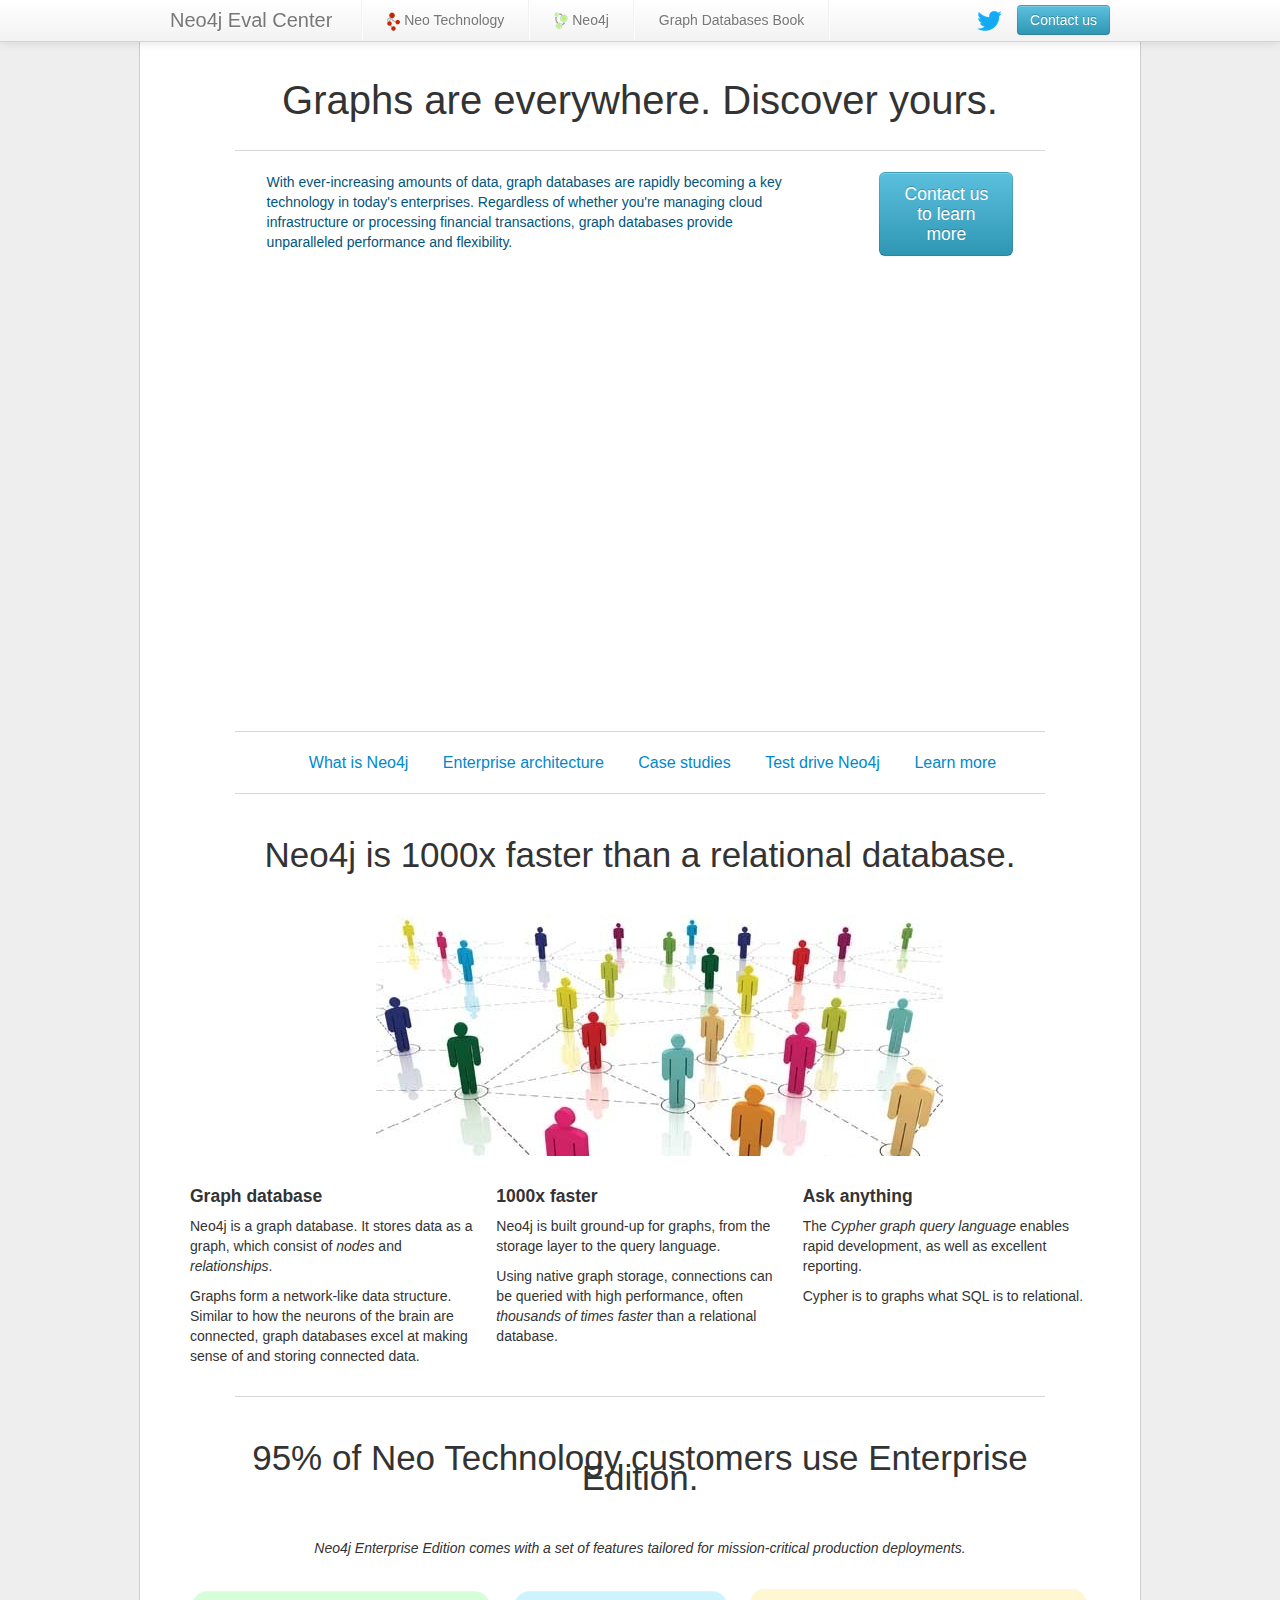
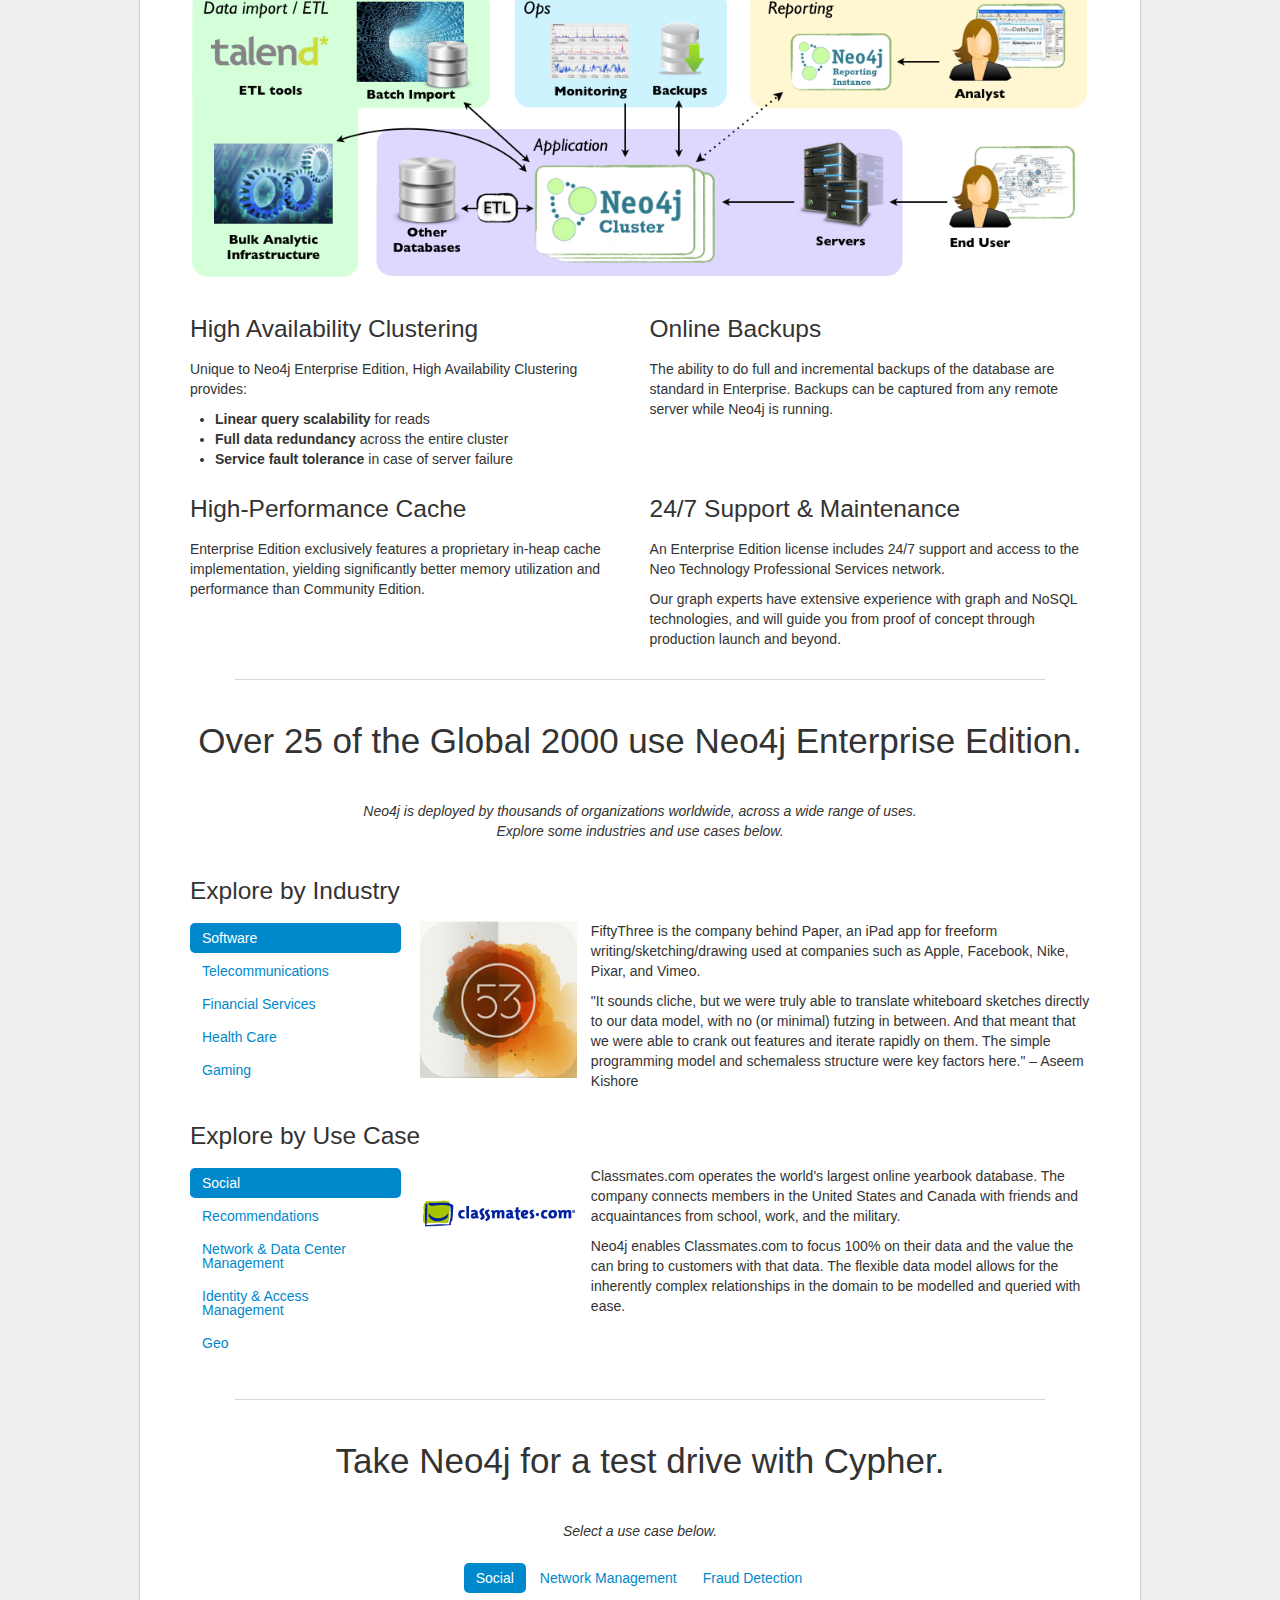
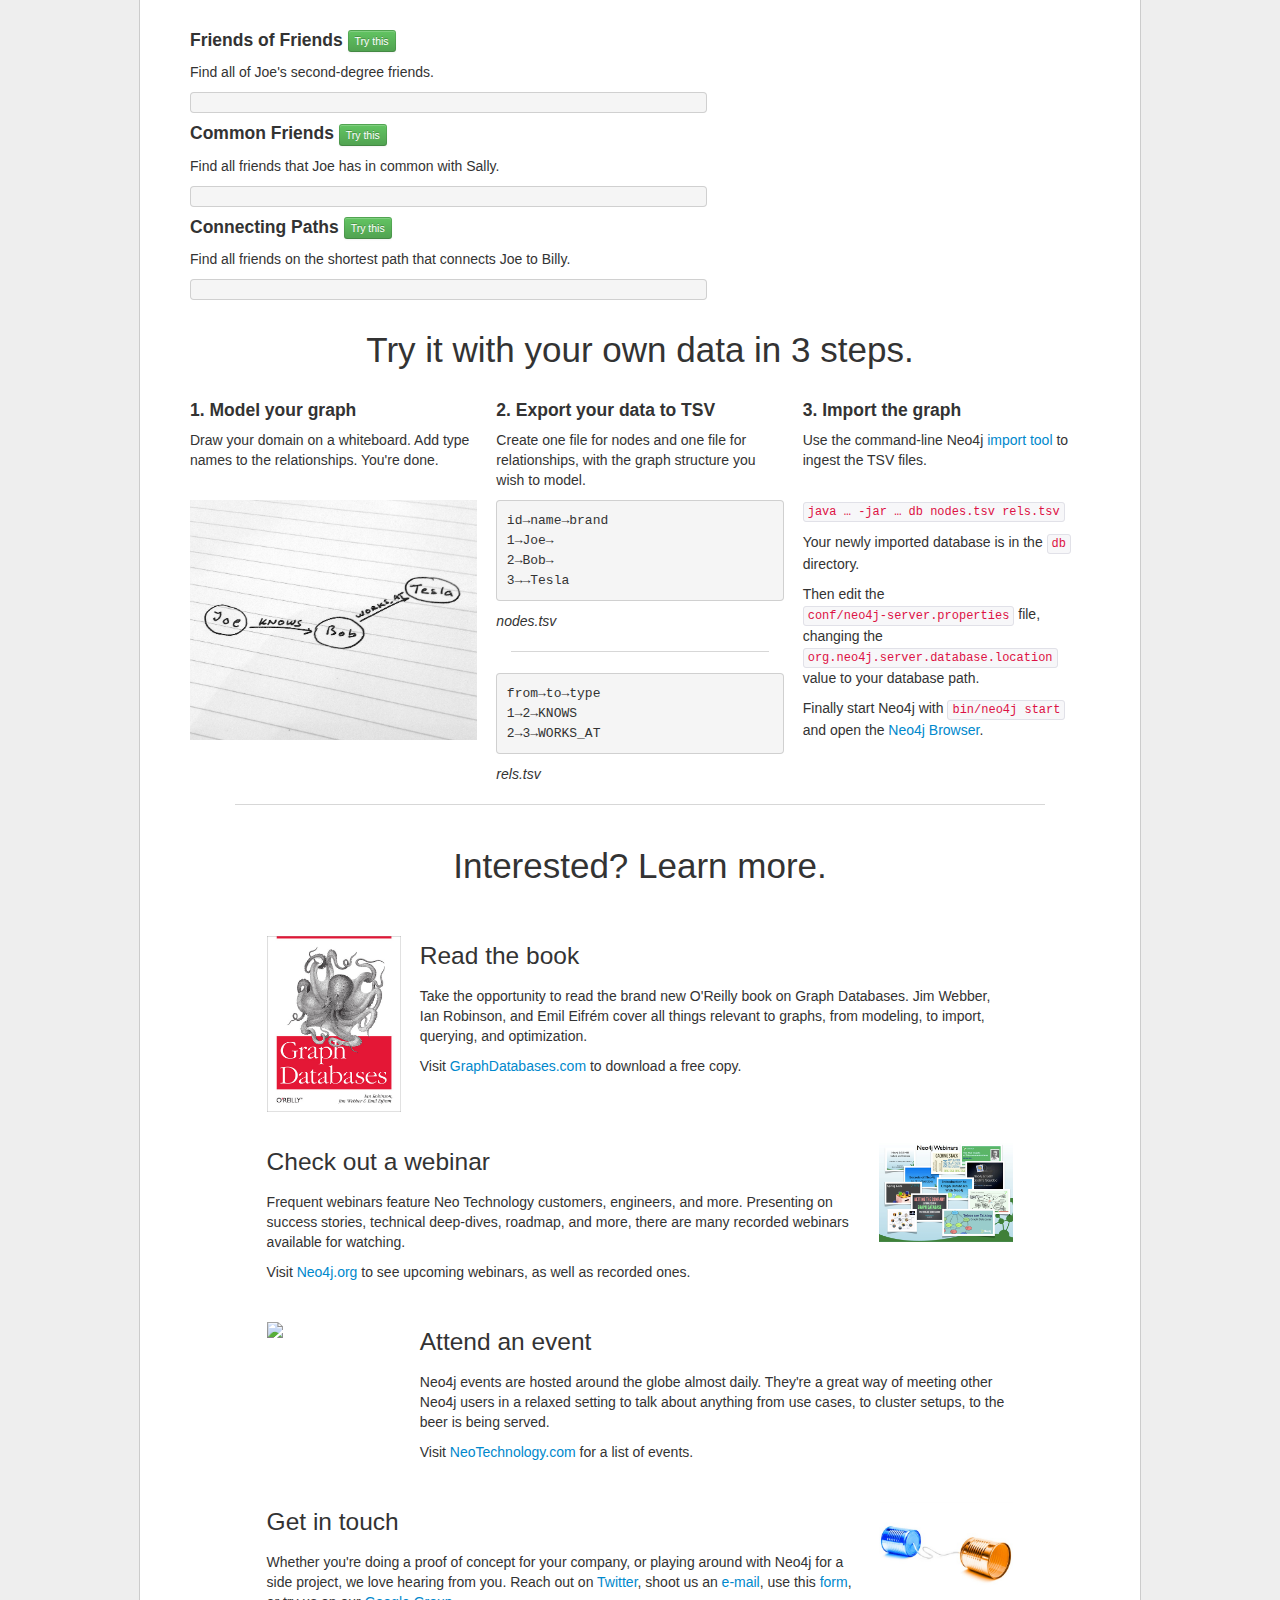
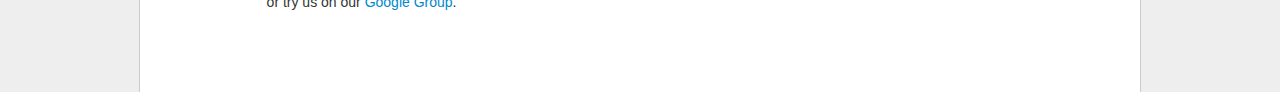
==== commit e134d095: "Fixed query. Minor style and copy edits." ====
--- a/index.html
+++ b/index.html
@@ -15,7 +15,7 @@
 
     <script type="text/javascript">
         $(document).ready(function() {
-            $("#contact-button").click(function(e) {
+            $(".contact-button").click(function(e) {
                 window.location = "http://info.neotechnology.com/ContactUs.html"
             });
 
@@ -47,15 +47,23 @@
 </head>
 <body>
 
-<div class="navbar navbar-static-top">
+<div class="navbar navbar-fixed-top">
     <div class="navbar-inner">
         <div class="container">
             <div class="brand">Neo4j Eval Center</div>
             <ul class="nav">
+                <li class="divider-vertical"></li>
                 <li><a href="http://neotechnology.com"><img src="img/neotech-small.png"/> Neo Technology</a></li>
+                <li class="divider-vertical"></li>
                 <li><a href="http://neo4j.org"><img src="img/neo4j-small.png"/> Neo4j</a></li>
+                <li class="divider-vertical"></li>
                 <li><a href="http://graphdatabases.com">Graph Databases Book</a></li>
+                <li class="divider-vertical"></li>
             </ul>
+            <ul class="nav pull-right">
+                <li><a href="https://twitter.com/neo4j"><img src="img/twitter-small.png" /></a></li>
+                <li><button class="contact-button btn btn-info btn">Contact us</button></li>
+            </ul>
         </div>
 
     </div>
@@ -66,7 +74,7 @@
     <div class="evalTop">
         <div class="row-fluid">
             <div class="heading-top">
-                Everyone has a graph. Find yours.
+                Graphs are everywhere. Discover yours.
             </div>
         </div>
 
@@ -84,7 +92,7 @@
                     graph databases provide unparalleled performance and flexibility.
                 </div>
                 <div class="span2 offset1">
-                    <button id="contact-button" class="btn btn-info btn-large">Contact us<br/>to learn more</button>
+                    <button class="contact-button btn btn-info btn-large">Contact us<br/>to learn more</button>
                 </div>
             </div>
             <div class="row-fluid">
@@ -544,8 +552,8 @@
                 </div>
             </div>
         </div>
-        <div class="heading-first">Try it with your own data in 3 steps.</div>
-        <div class="your-data">
+        <div id="import" class="your-data">
+            <div class="heading-first">Try it with your own data in 3 steps.</div>
             <div class="row-fluid">
                 <div class="span4">
                     <h4>1. Model your graph</h4>
--- a/css/style.css
+++ b/css/style.css
@@ -1,9 +1,13 @@
 body {
     background-color: #eeeeee;
+    padding-top: 40px;
 }
 
 hr {
     border-top: #d7d7d7 1px solid;
+    position:relative;
+    width:90%;
+    left:5%;
 }
 
 #content {
@@ -18,6 +22,7 @@
 .heading-top {
     font-size: 40px;
     text-align: center;
+    font-weight: lighter;
     padding-bottom: 20px;
 }
 
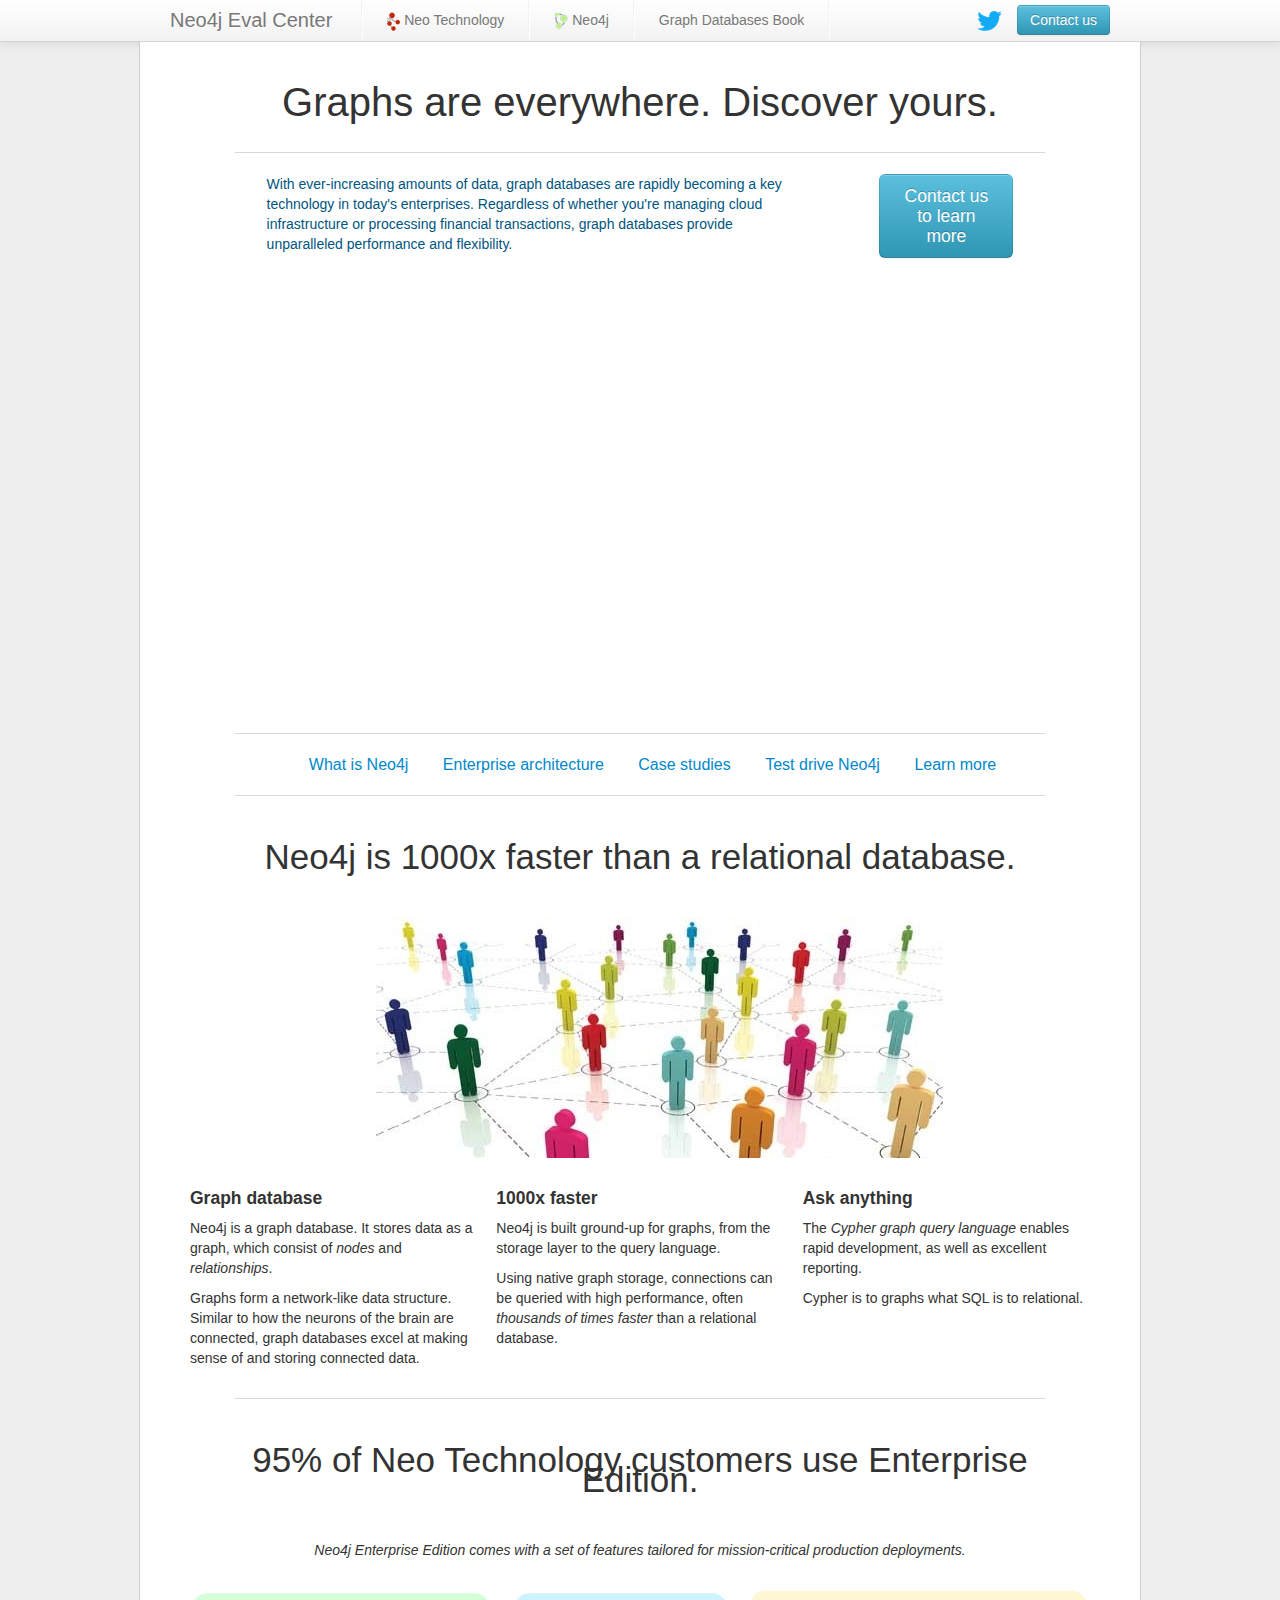
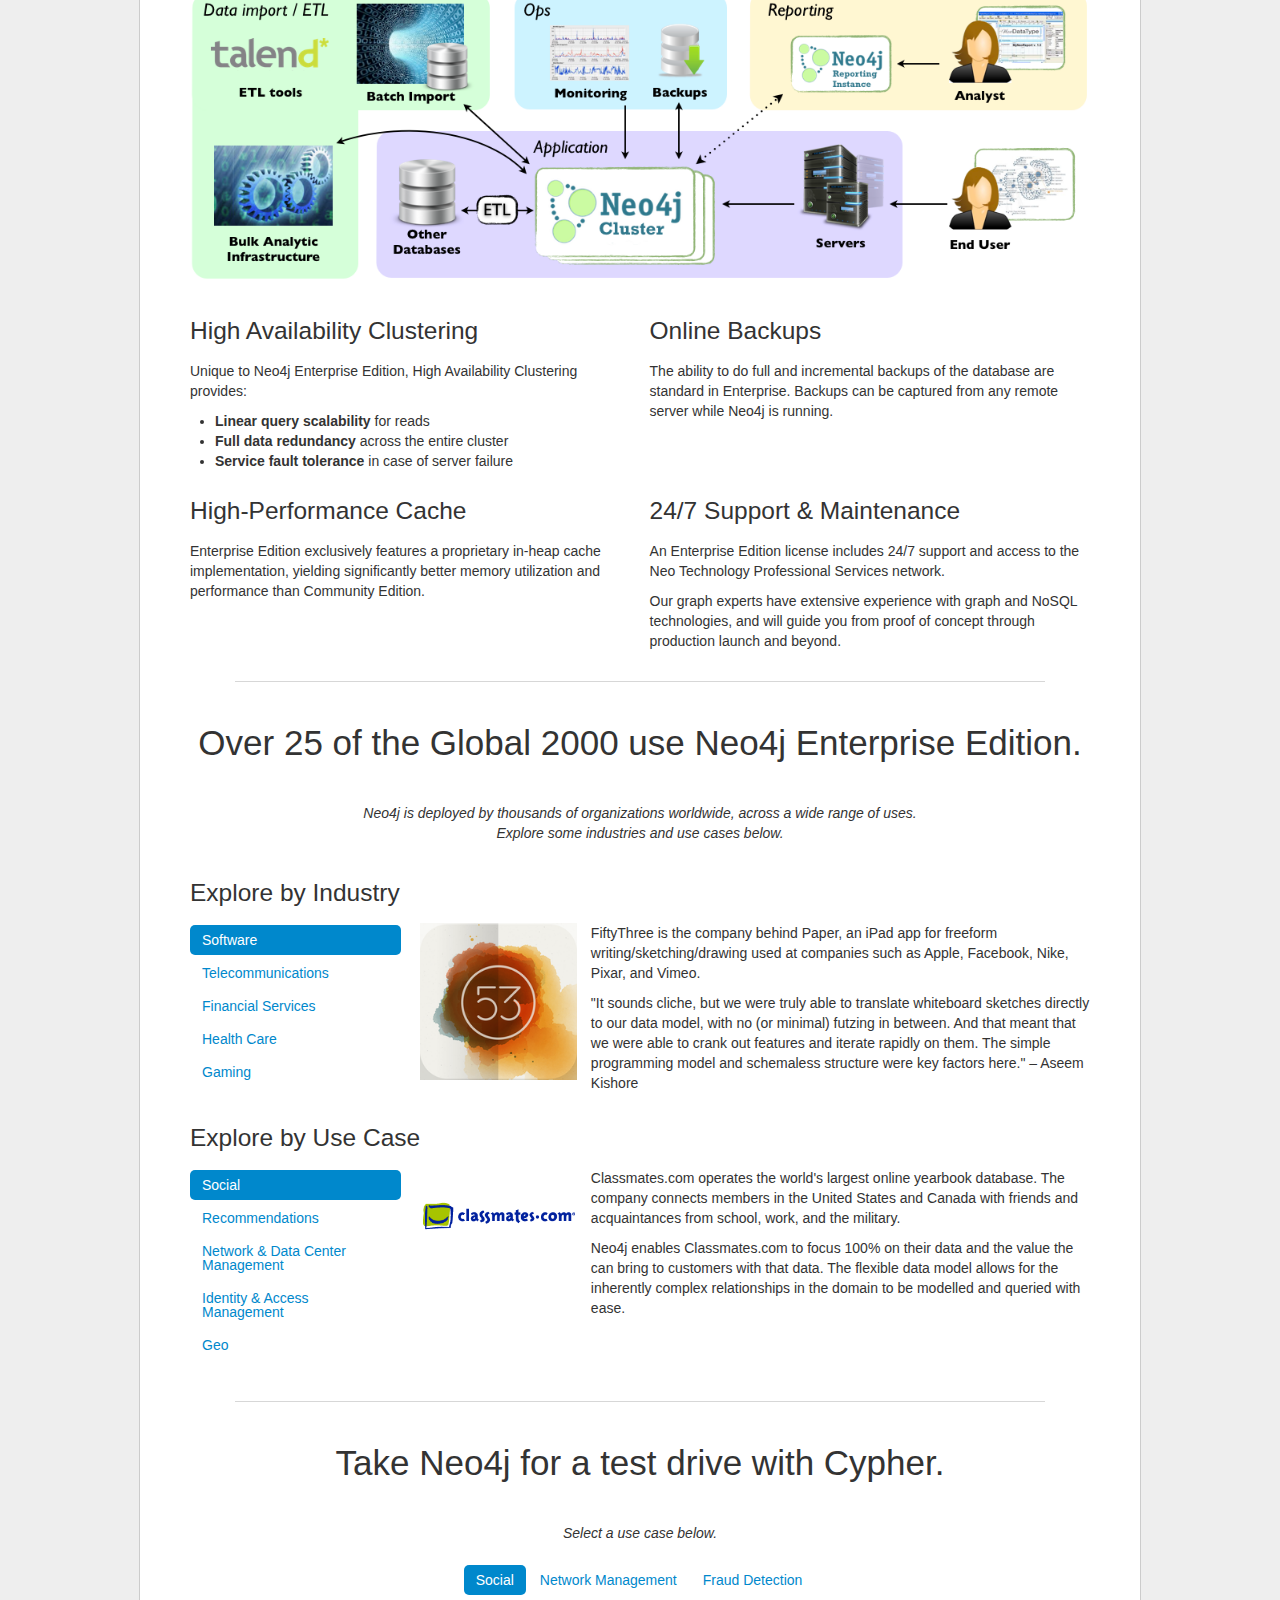
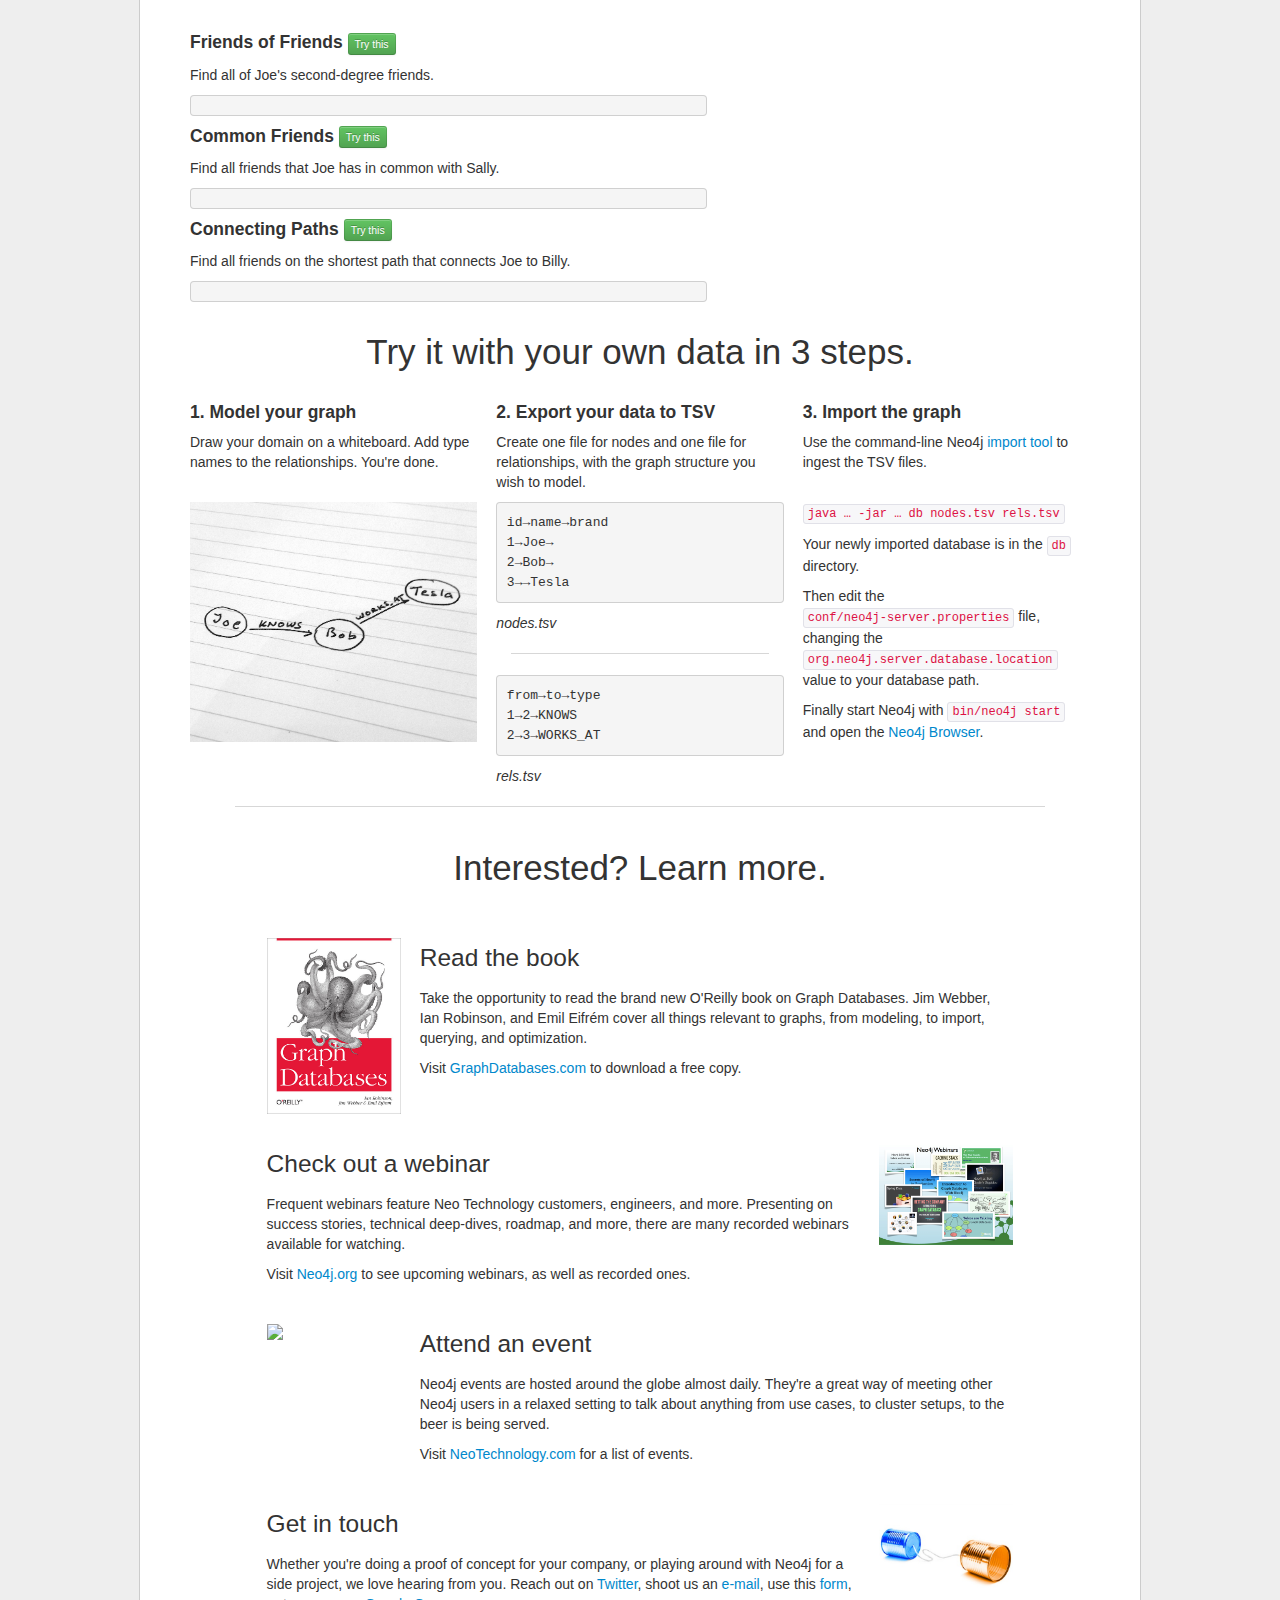
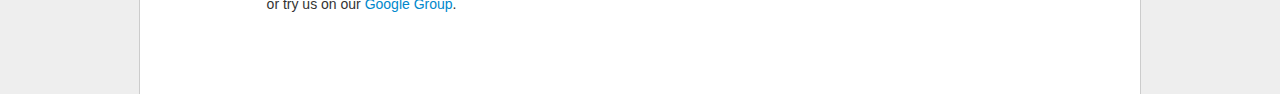
==== commit 86b5c407: "Reverting to static menu bar" ====
--- a/index.html
+++ b/index.html
@@ -47,7 +47,7 @@
 </head>
 <body>
 
-<div class="navbar navbar-fixed-top">
+<div class="navbar navbar-static-top">
     <div class="navbar-inner">
         <div class="container">
             <div class="brand">Neo4j Eval Center</div>
--- a/css/style.css
+++ b/css/style.css
@@ -1,6 +1,6 @@
 body {
     background-color: #eeeeee;
-    padding-top: 40px;
+    /*padding-top: 40px;*/
 }
 
 hr {
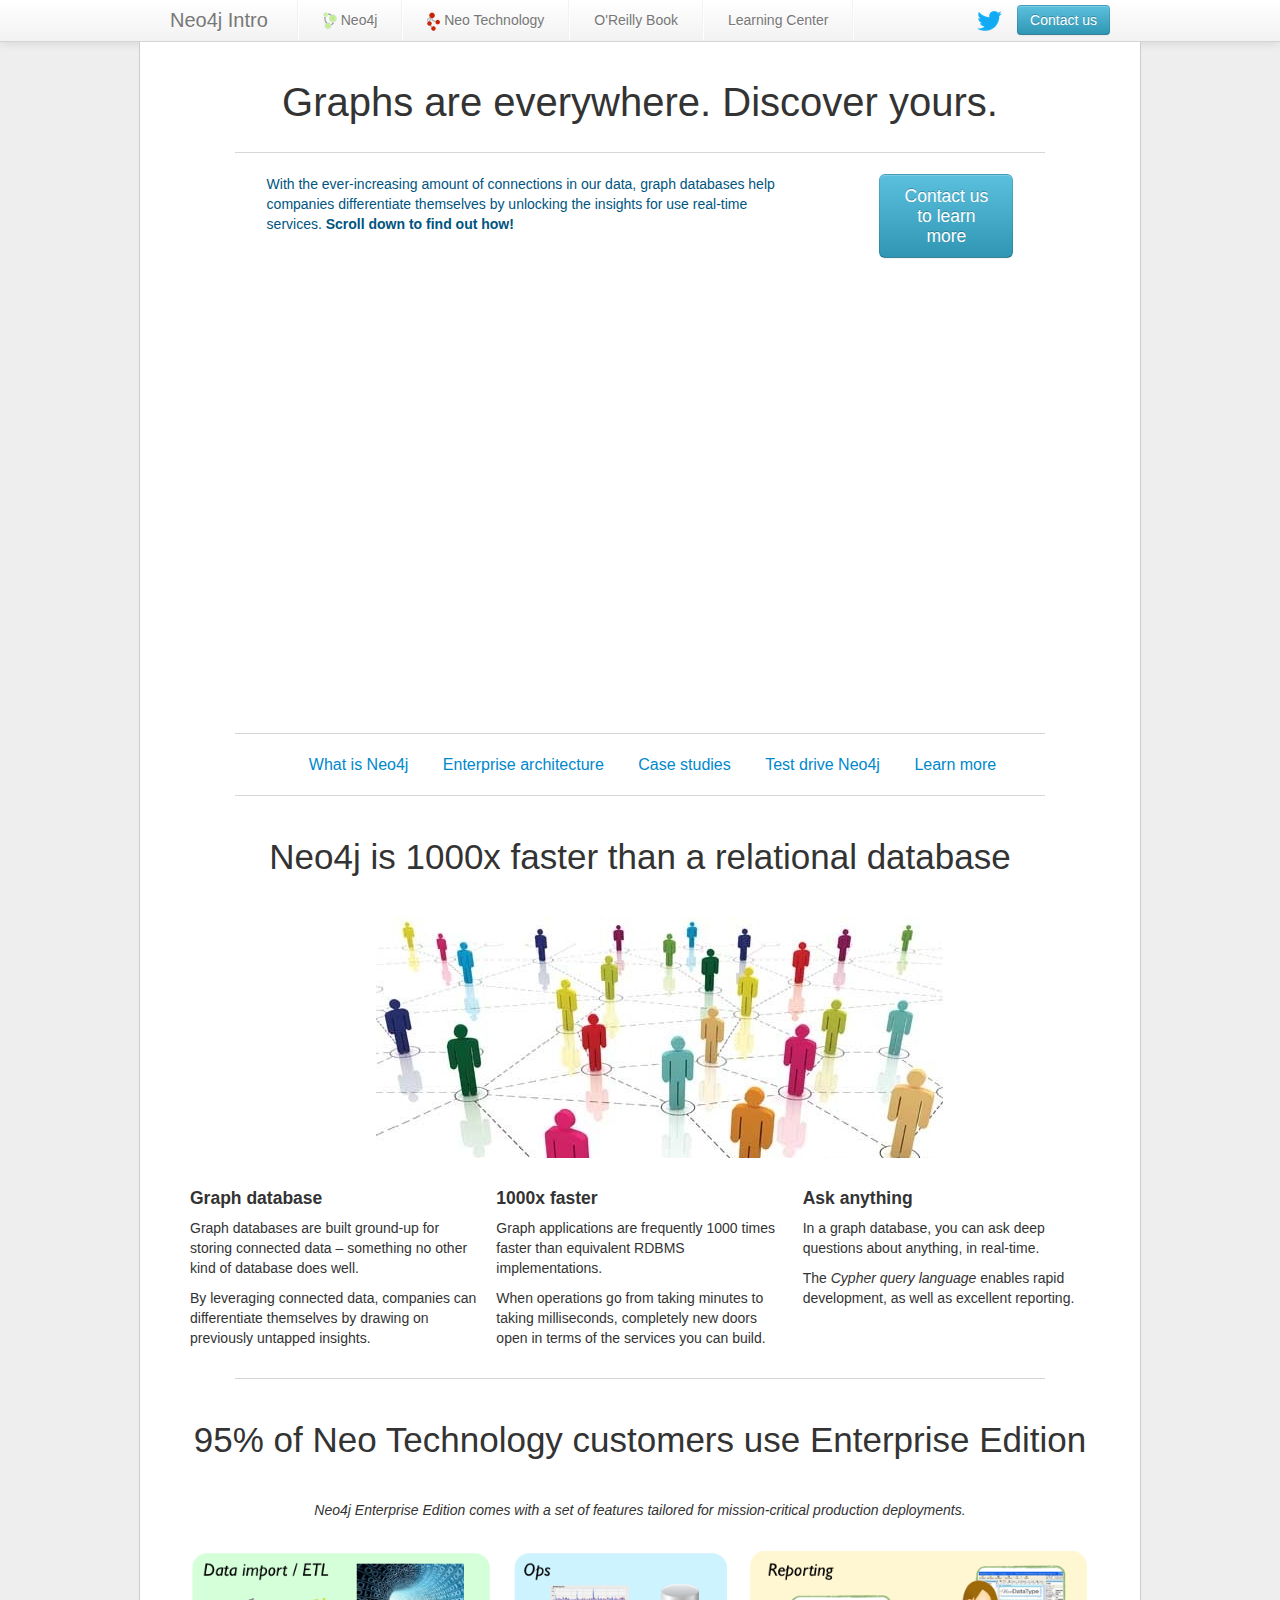
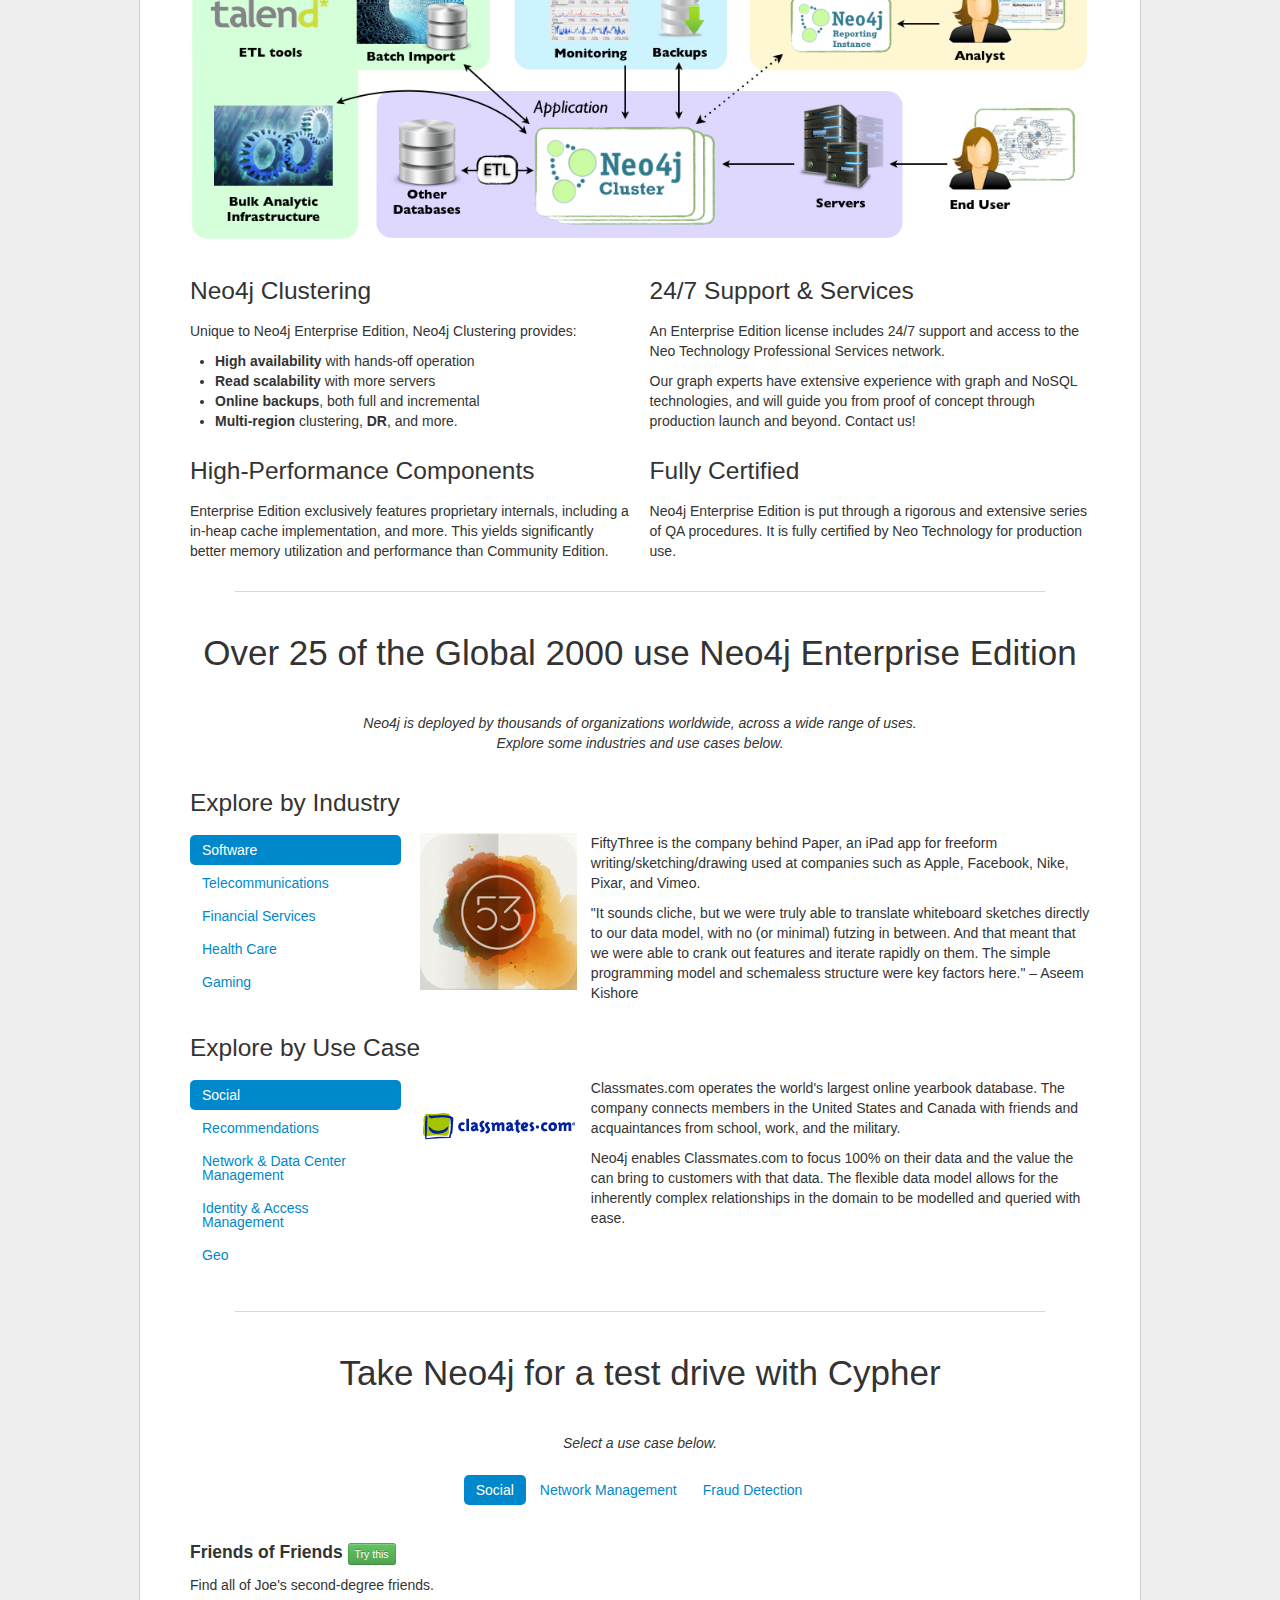
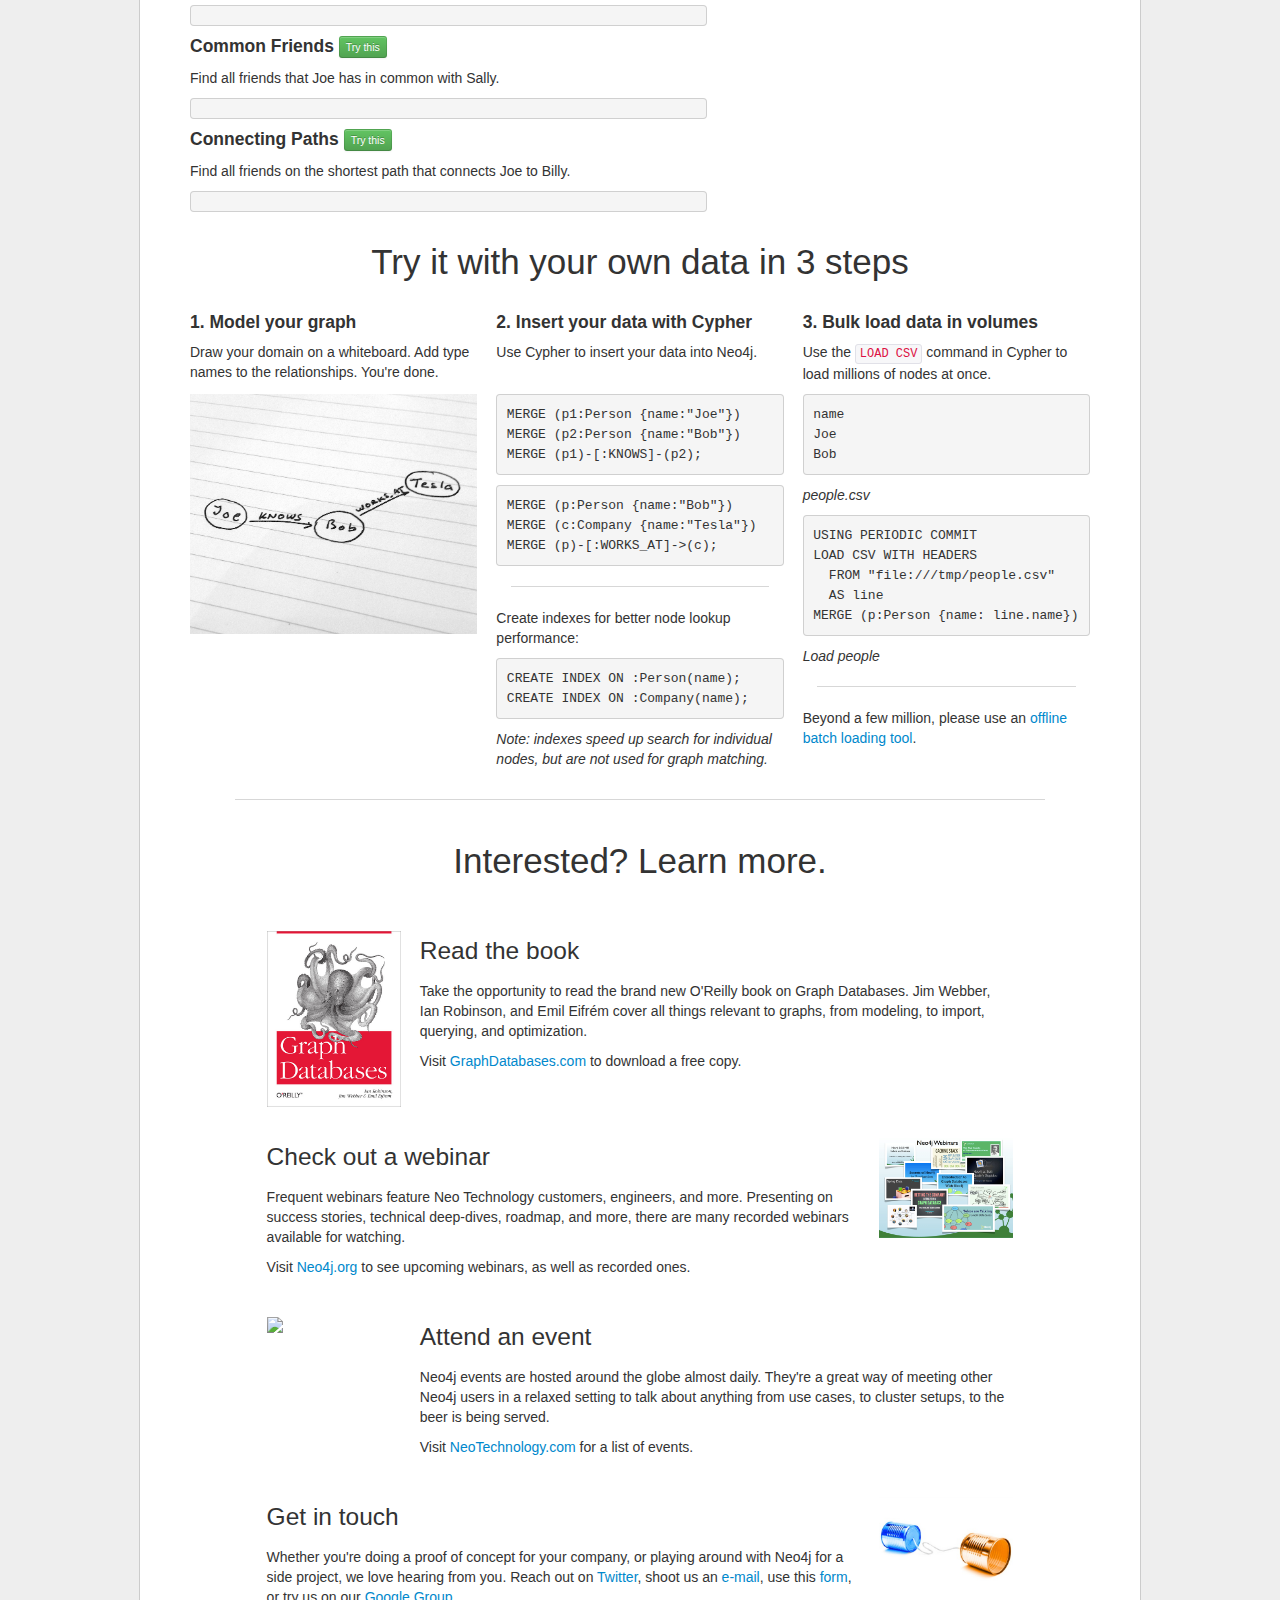
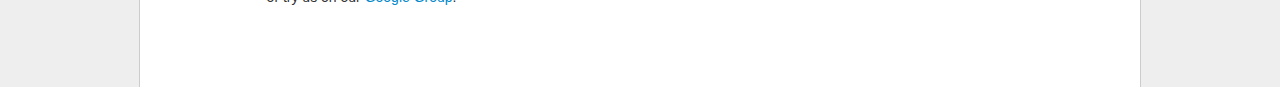
==== commit 5fcbe03b: "Updated index.html" ====
--- a/index.html
+++ b/index.html
@@ -50,14 +50,16 @@
 <div class="navbar navbar-static-top">
     <div class="navbar-inner">
         <div class="container">
-            <div class="brand">Neo4j Eval Center</div>
+            <div class="brand">Neo4j Intro</div>
             <ul class="nav">
+                <li class="divider-vertical"></li>
+                <li><a href="http://neo4j.com"><img src="img/neo4j-small.png"/> Neo4j</a></li>
                 <li class="divider-vertical"></li>
                 <li><a href="http://neotechnology.com"><img src="img/neotech-small.png"/> Neo Technology</a></li>
                 <li class="divider-vertical"></li>
-                <li><a href="http://neo4j.org"><img src="img/neo4j-small.png"/> Neo4j</a></li>
+                <li><a href="http://graphdatabases.com">O'Reilly Book</a></li>
                 <li class="divider-vertical"></li>
-                <li><a href="http://graphdatabases.com">Graph Databases Book</a></li>
+                <li><a href="http://graphacademy.com">Learning Center</a></li>
                 <li class="divider-vertical"></li>
             </ul>
             <ul class="nav pull-right">
@@ -86,10 +88,12 @@
         <div class="row-fluid">
             <div class="row-fluid">
                 <div class="highlighted span7 offset1">
-                    With ever-increasing amounts of data, graph databases are rapidly
-                    becoming a key technology in today's enterprises. Regardless of whether you're
-                    managing cloud infrastructure or processing financial transactions,
-                    graph databases provide unparalleled performance and flexibility.
+                    With the ever-increasing amount of connections in our data, 
+                    graph databases help companies differentiate themselves by
+                    unlocking the insights for use real-time services. 
+
+                    <strong>Scroll down to find out how!</strong>
+
                 </div>
                 <div class="span2 offset1">
                     <button class="contact-button btn btn-info btn-large">Contact us<br/>to learn more</button>
@@ -99,6 +103,7 @@
                 <iframe class="intro-video" src="http://player.vimeo.com/video/56040747?title=0&amp;byline=0&amp;portrait=0"
                         width="700" height="400" frameborder="0"
                         webkitAllowFullScreen mozallowfullscreen allowFullScreen></iframe>
+                <!-- <iframe class="intro-video" width="700" height="400" src="http://www.youtube.com/embed/qbZ_Q-YnHYo" frameborder="0" allowfullscreen></iframe> -->
             </div>
         </div>
 
@@ -120,7 +125,7 @@
 
     <div id="what" class="evalIntro row-fluid">
         <div class="heading">
-            Neo4j is 1000x faster than a relational database.
+            Neo4j is 1000x faster than a relational database
         </div>
 
         <div class="row-fluid span12">
@@ -131,33 +136,34 @@
             <div class="span4">
                 <h4>Graph database</h4>
                 <p>
-                    Neo4j is a graph database. It stores data as a graph, which consist of
-                    <em>nodes</em> and <em>relationships</em>.
-                </p>
-                <p>
-                    Graphs form a network-like data structure.
-                    Similar to how the neurons of the brain are connected, graph databases excel at
-                    making sense of and storing connected data.
+                    Graph databases are built ground-up for storing connected data –
+                    something no other kind of database does well.
+                </p>
+                <p>
+                    By leveraging connected data, companies can differentiate themselves
+                    by drawing on previously untapped insights.
                 </p>
             </div>
             <div class="span4">
                 <h4>1000x faster</h4>
                 <p>
-                    Neo4j is built ground-up for graphs, from the storage layer to the query language.
-                </p>
-                <p>
-                    Using native graph storage, connections can be queried with high performance, often <em>thousands of
-                    times faster</em> than a relational database.
+                    Graph applications are frequently 1000 times faster than equivalent
+                    RDBMS implementations.
+                </p>
+                <p>
+                    When operations go from taking minutes to taking milliseconds, 
+                    completely new doors open in terms of the services you can build.
                 </p>
             </div>
             <div class="span4">
                 <h4>Ask anything</h4>
                 <p>
-                    The <em>Cypher graph query language</em> enables rapid development,
-                    as well as excellent reporting. 
-                </p>
-                <p>
-                    Cypher is to graphs what SQL is to relational.
+                    In a graph database, you can ask deep questions about anything,
+                    in real-time.
+                </p>
+                <p>
+                    The <em>Cypher query language</em> enables rapid development,
+                    as well as excellent reporting.
                 </p>
             </div>
         </div>
@@ -167,7 +173,7 @@
     <hr/>
 
     <div id="arch" class="evalArch">
-        <div class="heading">95% of Neo Technology customers use Enterprise Edition.</div>
+        <div class="heading">95% of Neo Technology customers use Enterprise Edition</div>
         <div class="info row-fluid">
             <div class="span10 offset1">
                 Neo4j Enterprise Edition comes with a set of features tailored for mission-critical production deployments.
@@ -180,34 +186,22 @@
         </div>
         <div class="row-fluid">
             <div class="span6">
-                <h3>High Availability Clustering</h3>
-                <p>
-                    Unique to Neo4j Enterprise Edition, High Availability Clustering provides:
+                <h3>Neo4j Clustering</h3>
+                <p>
+                    Unique to Neo4j Enterprise Edition, Neo4j Clustering provides:
                     <ul>
-                        <li><strong>Linear query scalability</strong> for reads</li>
-                        <li><strong>Full data redundancy</strong> across the entire cluster</li>
-                        <li><strong>Service fault tolerance</strong> in case of server failure</li>
+                        <li><strong>High availability</strong> with hands-off operation</li>
+                        <li><strong>Read scalability</strong> with more servers</li>
+                        <li><strong>Online backups</strong>, both full and incremental</li>
+                        <li>
+                            <strong>Multi-region</strong> clustering, 
+                            <strong>DR</strong>, and more.
+                        </li>
                     </ul>
                 </p>
             </div>
             <div class="span6">
-                <h3>Online Backups</h3>
-                <p>
-                    The ability to do full and incremental backups of the database are standard in Enterprise.
-                    Backups can be captured from any remote server while Neo4j is running.
-                </p>
-            </div>
-        </div>
-        <div class="row-fluid">
-            <div class="span6">
-                <h3>High-Performance Cache</h3>
-                <p>
-                    Enterprise Edition exclusively features a proprietary in-heap cache implementation,
-                    yielding significantly better memory utilization and performance than Community Edition.
-                </p>
-            </div>
-            <div class="span6">
-                <h3>24/7 Support & Maintenance</h3>
+                <h3>24/7 Support & Services</h3>
                 <p>
                     An Enterprise Edition license includes 24/7 support and access to the
                     Neo Technology Professional Services network. 
@@ -215,7 +209,25 @@
                 <p>
                     Our graph experts have extensive experience
                     with graph and NoSQL technologies, and will guide you from proof of concept through production
-                    launch and beyond.
+                    launch and beyond. Contact us!
+                </p>
+            </div>
+        </div>
+        <div class="row-fluid">
+            <div class="span6">
+                <h3>High-Performance Components</h3>
+                <p>
+                    Enterprise Edition exclusively features proprietary internals, 
+                    including a in-heap cache implementation, and more. This yields 
+                    significantly better memory utilization and performance than Community Edition.
+                </p>
+            </div>
+            <div class="span6">
+                <h3>Fully Certified</h3>
+                <p>
+                    Neo4j Enterprise Edition is put through a rigorous and extensive 
+                    series of QA procedures. It is fully certified by Neo Technology 
+                    for production use.
                 </p>
             </div>
         </div>
@@ -224,7 +236,7 @@
     <hr/>
 
     <div id="how" class="evalHow row-fluid">
-        <div class="heading">Over 25 of the Global 2000 use Neo4j Enterprise Edition.</div>
+        <div class="heading">Over 25 of the Global 2000 use Neo4j Enterprise Edition</div>
         <div class="info row-fluid">
             <div class="span8 offset2">
                 Neo4j is deployed by thousands of organizations worldwide, across a wide range of uses.
@@ -445,7 +457,7 @@
     <hr/>
 
     <div id="try" class="evalMe">
-        <div class="heading">Take Neo4j for a test drive with Cypher.</div>
+        <div class="heading">Take Neo4j for a test drive with Cypher</div>
 
         <div class="info row-fluid">
             Select a use case below.
@@ -553,7 +565,7 @@
             </div>
         </div>
         <div id="import" class="your-data">
-            <div class="heading-first">Try it with your own data in 3 steps.</div>
+            <div class="heading-first">Try it with your own data in 3 steps</div>
             <div class="row-fluid">
                 <div class="span4">
                     <h4>1. Model your graph</h4>
@@ -562,49 +574,63 @@
                     </p>
                 </div>
                 <div class="span4">
-                    <h4>2. Export your data to TSV</h4>
+                    <h4>2. Insert your data with Cypher</h4>
                     <p>
-                        Create one file for nodes and one file for relationships, with the graph structure you
-                        wish to model.
+                        Use Cypher to insert your data into Neo4j.
                     </p>
                 </div>
                 <div class="span4">
-                    <h4>3. Import the graph</h4>
+                    <h4>3. Bulk load data in volumes</h4>
                     <p>
-                        Use the command-line Neo4j
-                        <a href="https://github.com/jexp/batch-import">import tool</a> to ingest the TSV files.
+                        Use the <code>LOAD CSV</code> command in Cypher to
+                        load millions of nodes at once.
                     </p>
                 </div>
             </div>
             <div class="row-fluid">
                 <div class="span4"><img src="img/model.jpg" /></div>
                 <div class="span4">
-                    <pre>id→name→brand
-1→Joe→
-2→Bob→
-3→→Tesla</pre>
-                    <em>nodes.tsv</em>
+                    <pre>MERGE (p1:Person {name:"Joe"})
+MERGE (p2:Person {name:"Bob"})
+MERGE (p1)-[:KNOWS]-(p2);</pre>
+
+                    <pre>MERGE (p:Person {name:"Bob"})
+MERGE (c:Company {name:"Tesla"})
+MERGE (p)-[:WORKS_AT]->(c);</pre>
                     <hr/>
-                    <pre>from→to→type
-1→2→KNOWS
-2→3→WORKS_AT</pre>
-                    <em>rels.tsv</em>
+                    <p>
+                        Create indexes for better node lookup performance:
+                    </p>
+                    <pre>CREATE INDEX ON :Person(name);
+CREATE INDEX ON :Company(name);</pre>
+                    <p>
+                        <em>Note: indexes speed up search for individual nodes,
+                            but are not used for graph matching.</em>
+                    </p>
                 </div>
                 <div class="span4">
+                    <pre>name
+Joe
+Bob</pre>
                     <p>
-                        <code>java … -jar … db nodes.tsv rels.tsv</code>
+                        <em>people.csv</em>
                     </p>
+                    
+                    <pre>USING PERIODIC COMMIT
+LOAD CSV WITH HEADERS
+  FROM "file:///tmp/people.csv" 
+  AS line
+MERGE (p:Person {name: line.name})</pre>
+
                     <p>
-                        Your newly imported database is in the <code>db</code> directory.
+                        <em>Load people</em>
                     </p>
+                    <hr/>
+                    
                     <p>
-                        Then edit the <code>conf/neo4j-server.properties</code> file, changing
-                        the <code>org.neo4j.server.database.location</code> value to your database path.
-                    </p>
-                    <p>
-                        Finally start Neo4j with <code>bin/neo4j start</code> and open the 
-                        <a href="http://localhost:7474">Neo4j Browser</a>.
-                    
+                        Beyond a few million,
+                        please use an <a href="https://github.com/jexp/batch-import/tree/20">
+                        offline batch loading tool</a>.
                     </p>
                 </div>
             </div>
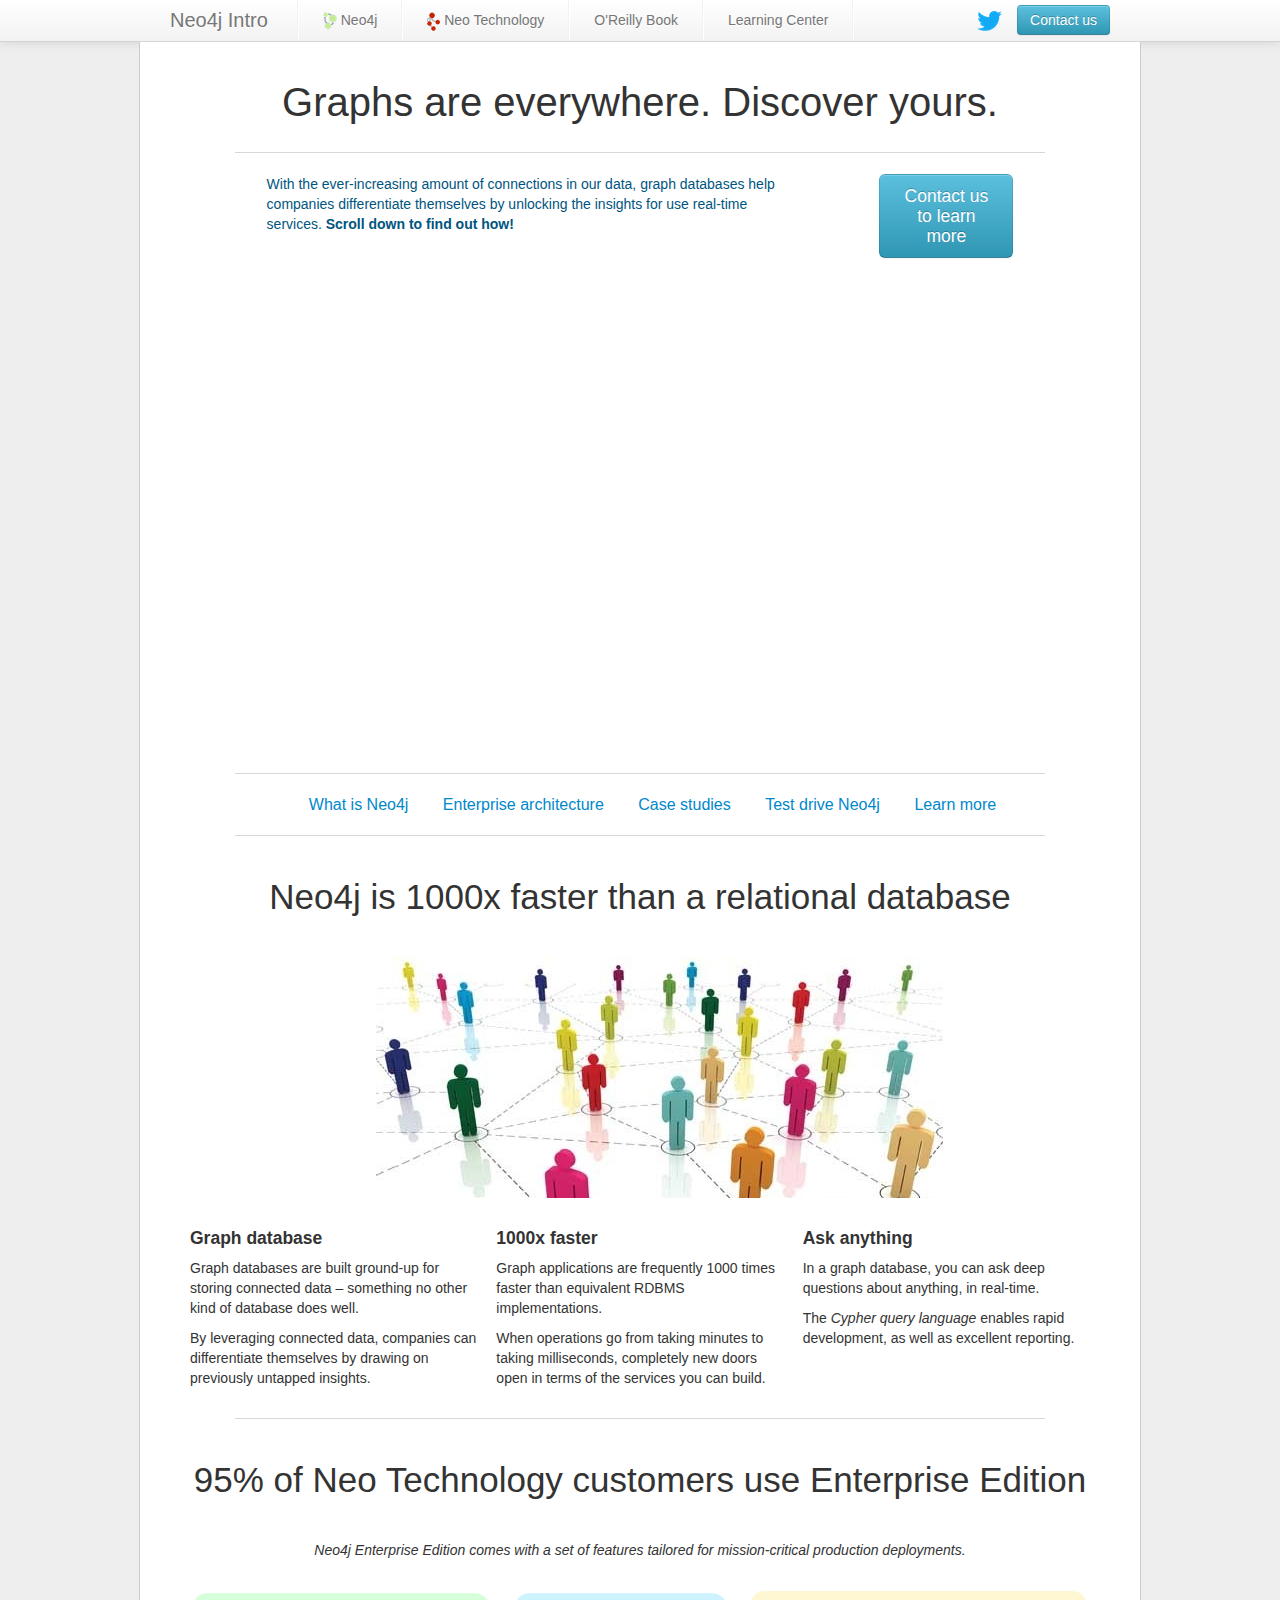
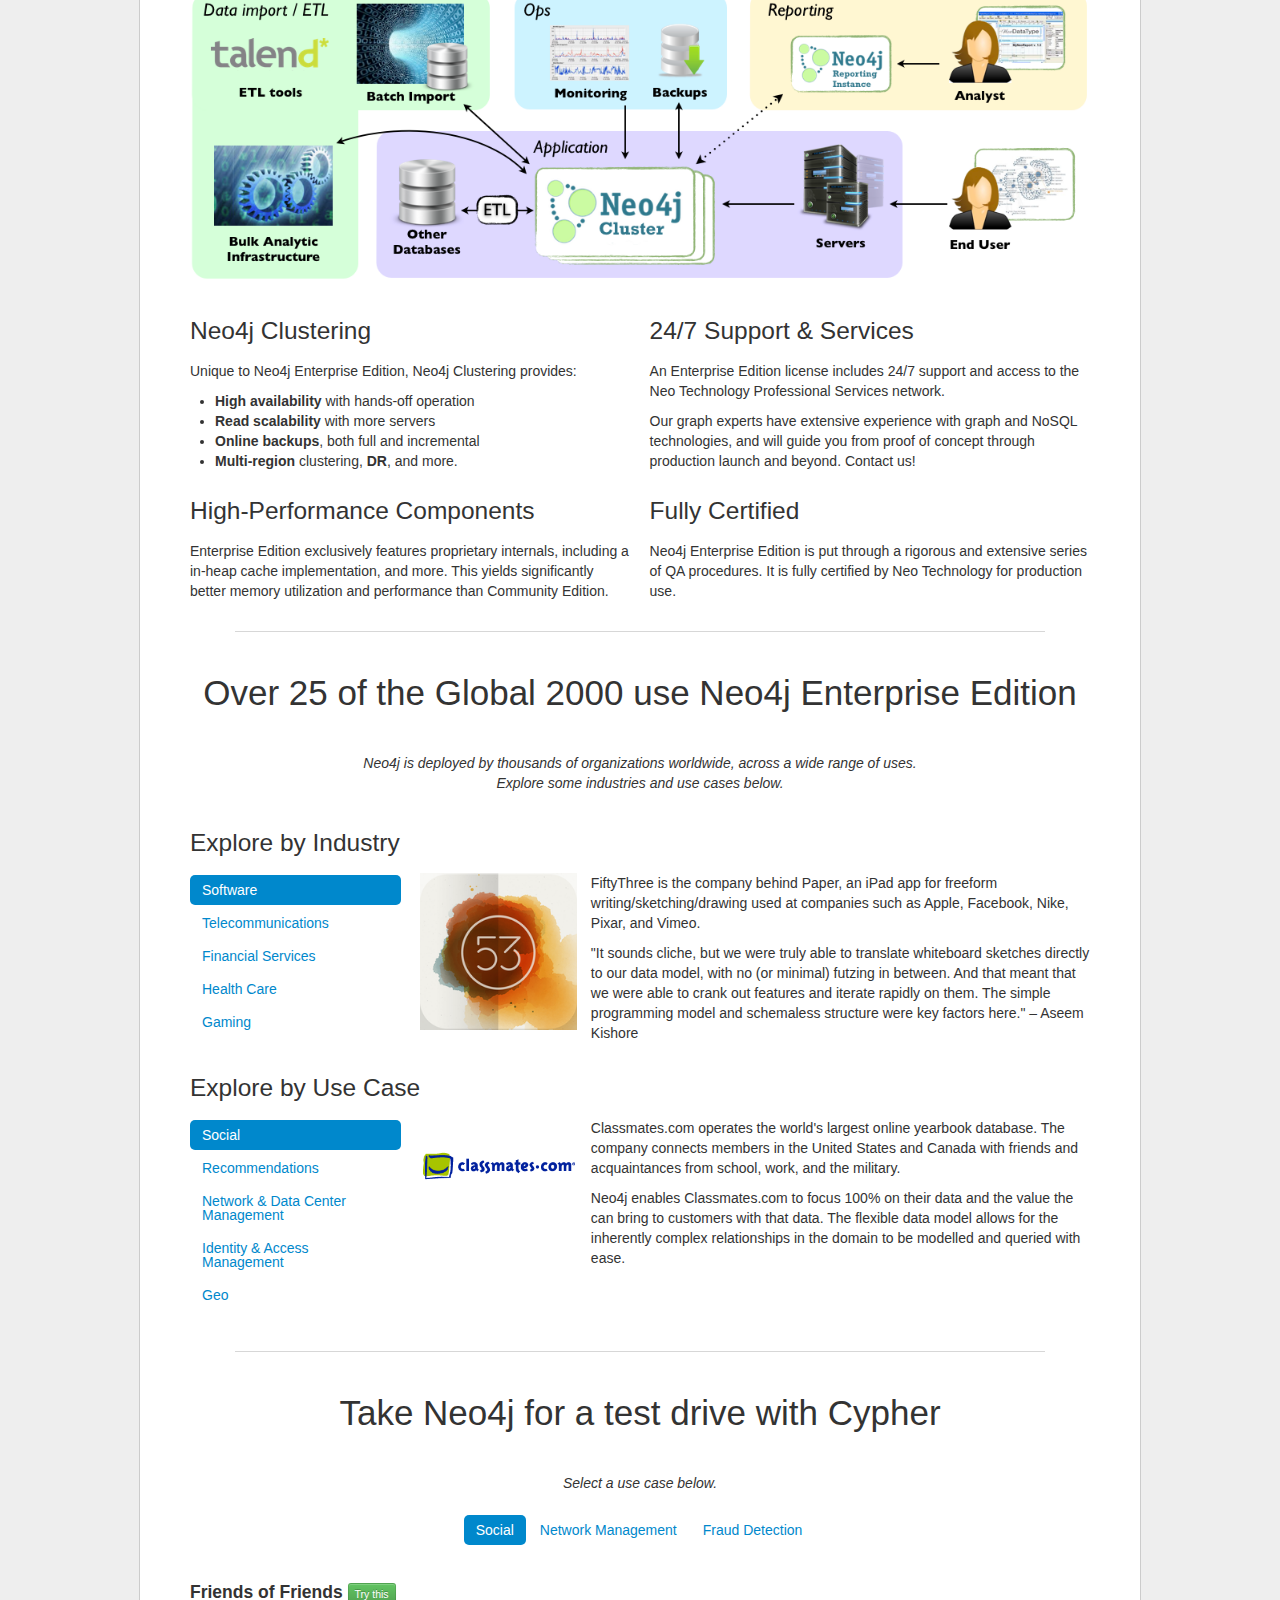
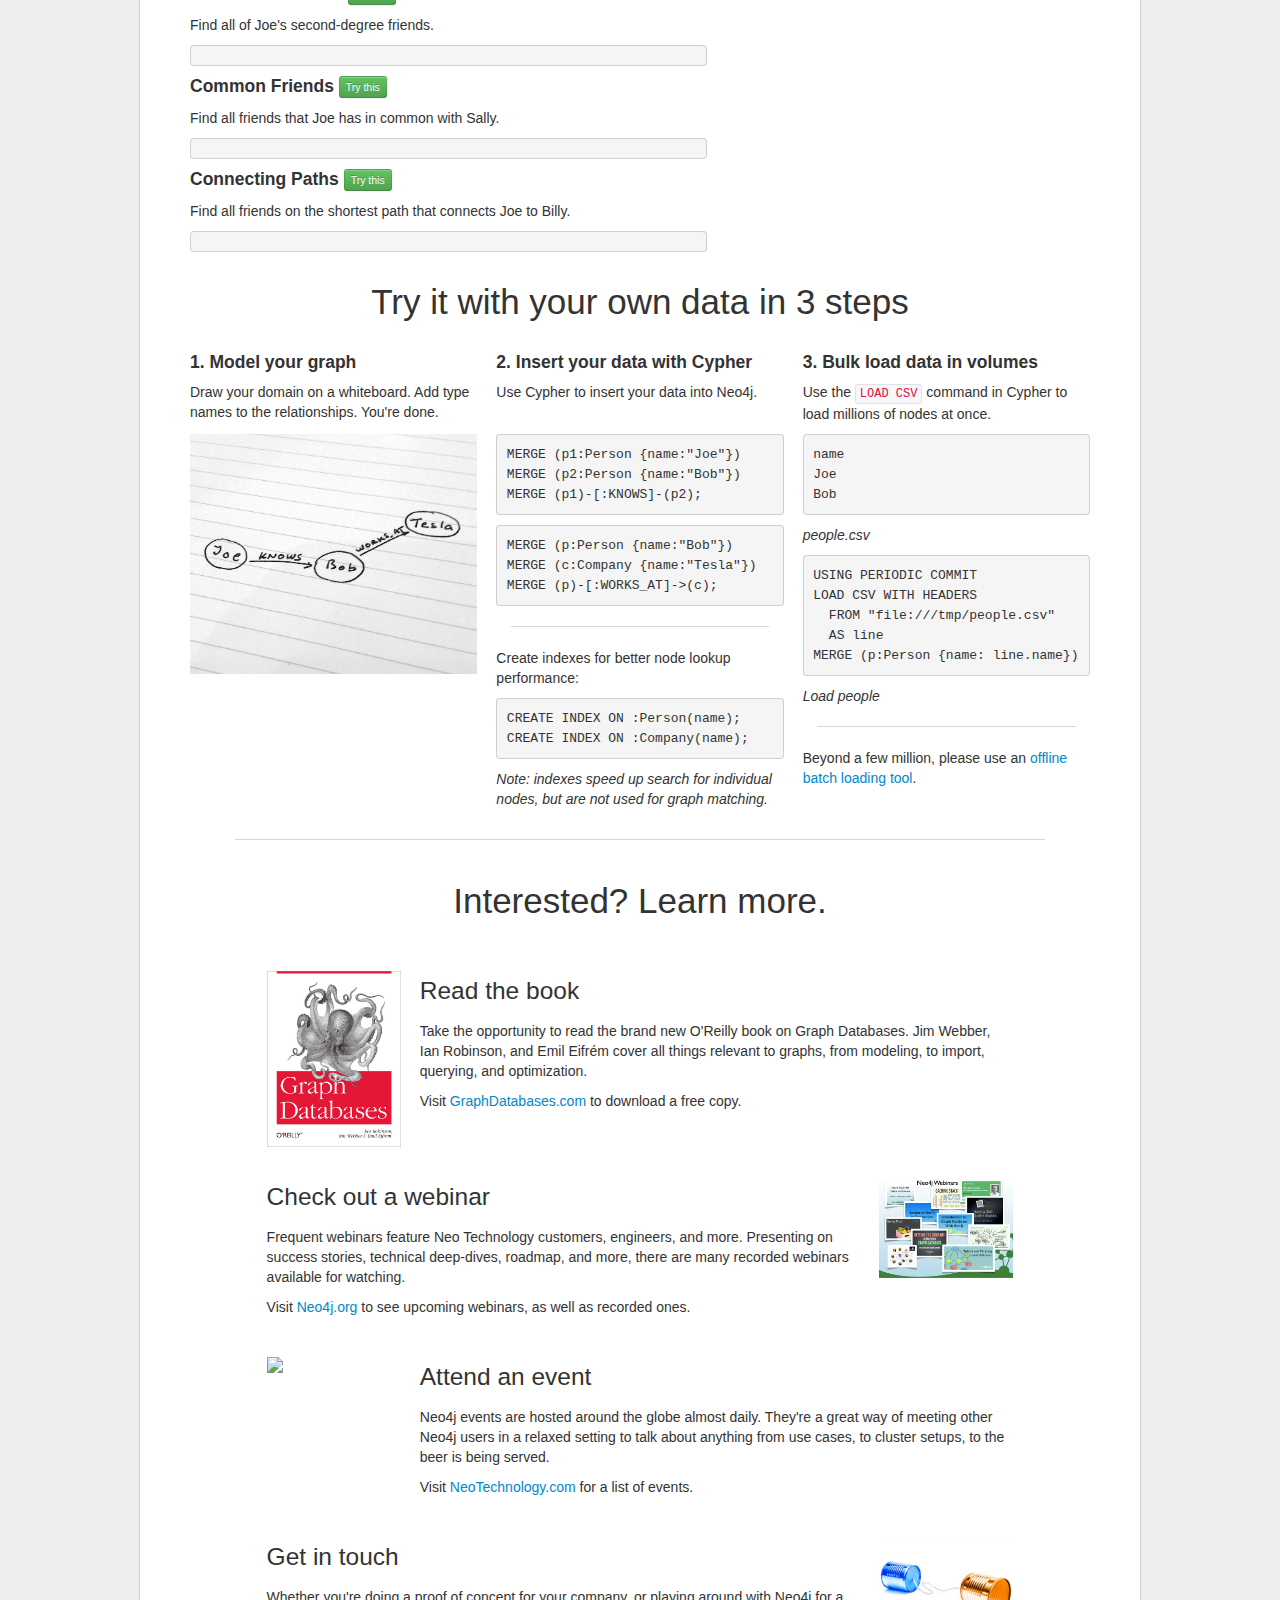
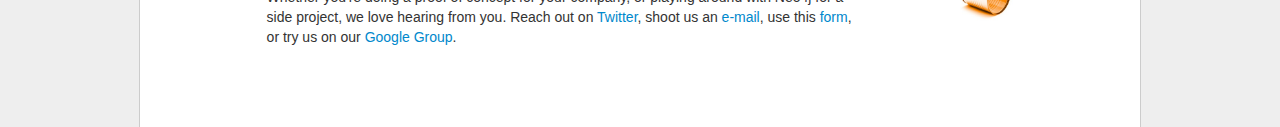
==== commit 7b8bc1f1: "Adjusted video size" ====
--- a/index.html
+++ b/index.html
@@ -100,8 +100,8 @@
                 </div>
             </div>
             <div class="row-fluid">
-                <iframe class="intro-video" src="http://player.vimeo.com/video/56040747?title=0&amp;byline=0&amp;portrait=0"
-                        width="700" height="400" frameborder="0"
+                <iframe class="intro-video" src="http://player.vimeo.com/video/123659666?title=0&amp;byline=0&amp;portrait=0"
+                        width="700" height="440" frameborder="0"
                         webkitAllowFullScreen mozallowfullscreen allowFullScreen></iframe>
                 <!-- <iframe class="intro-video" width="700" height="400" src="http://www.youtube.com/embed/qbZ_Q-YnHYo" frameborder="0" allowfullscreen></iframe> -->
             </div>
